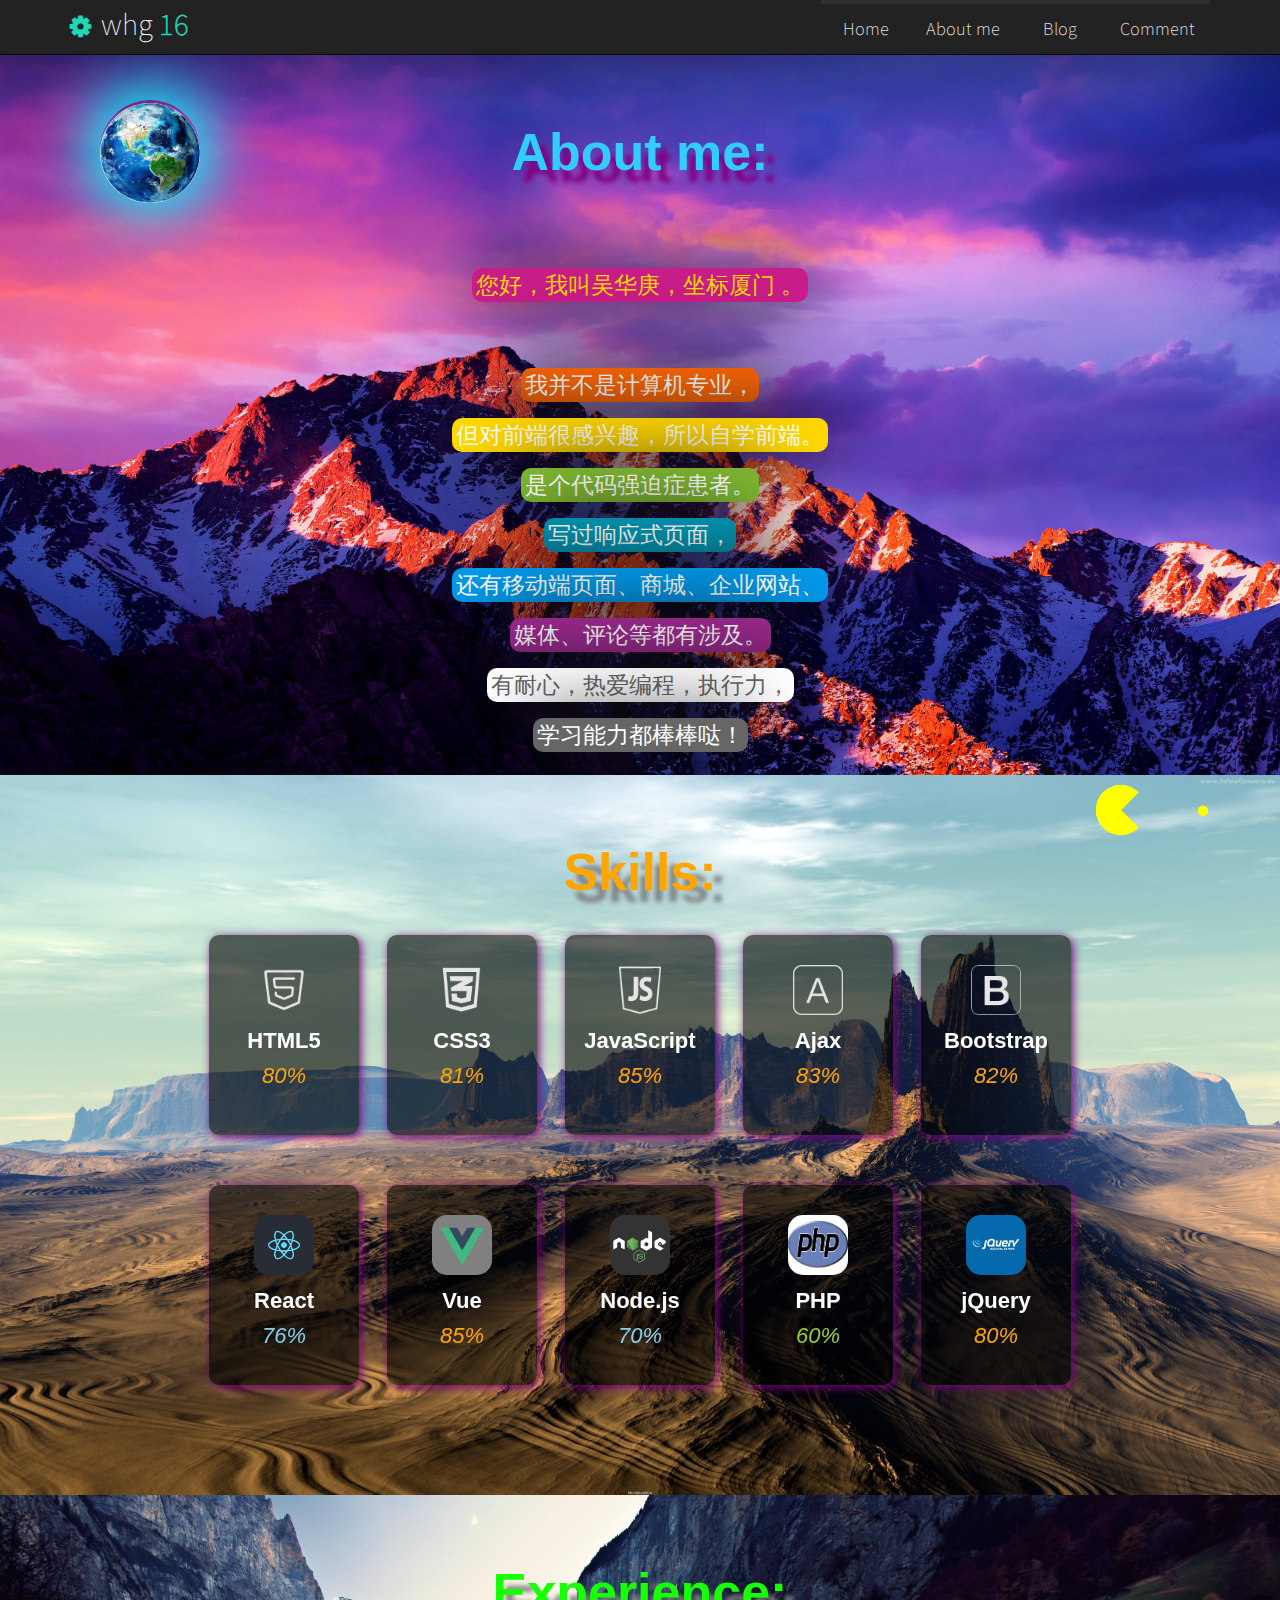
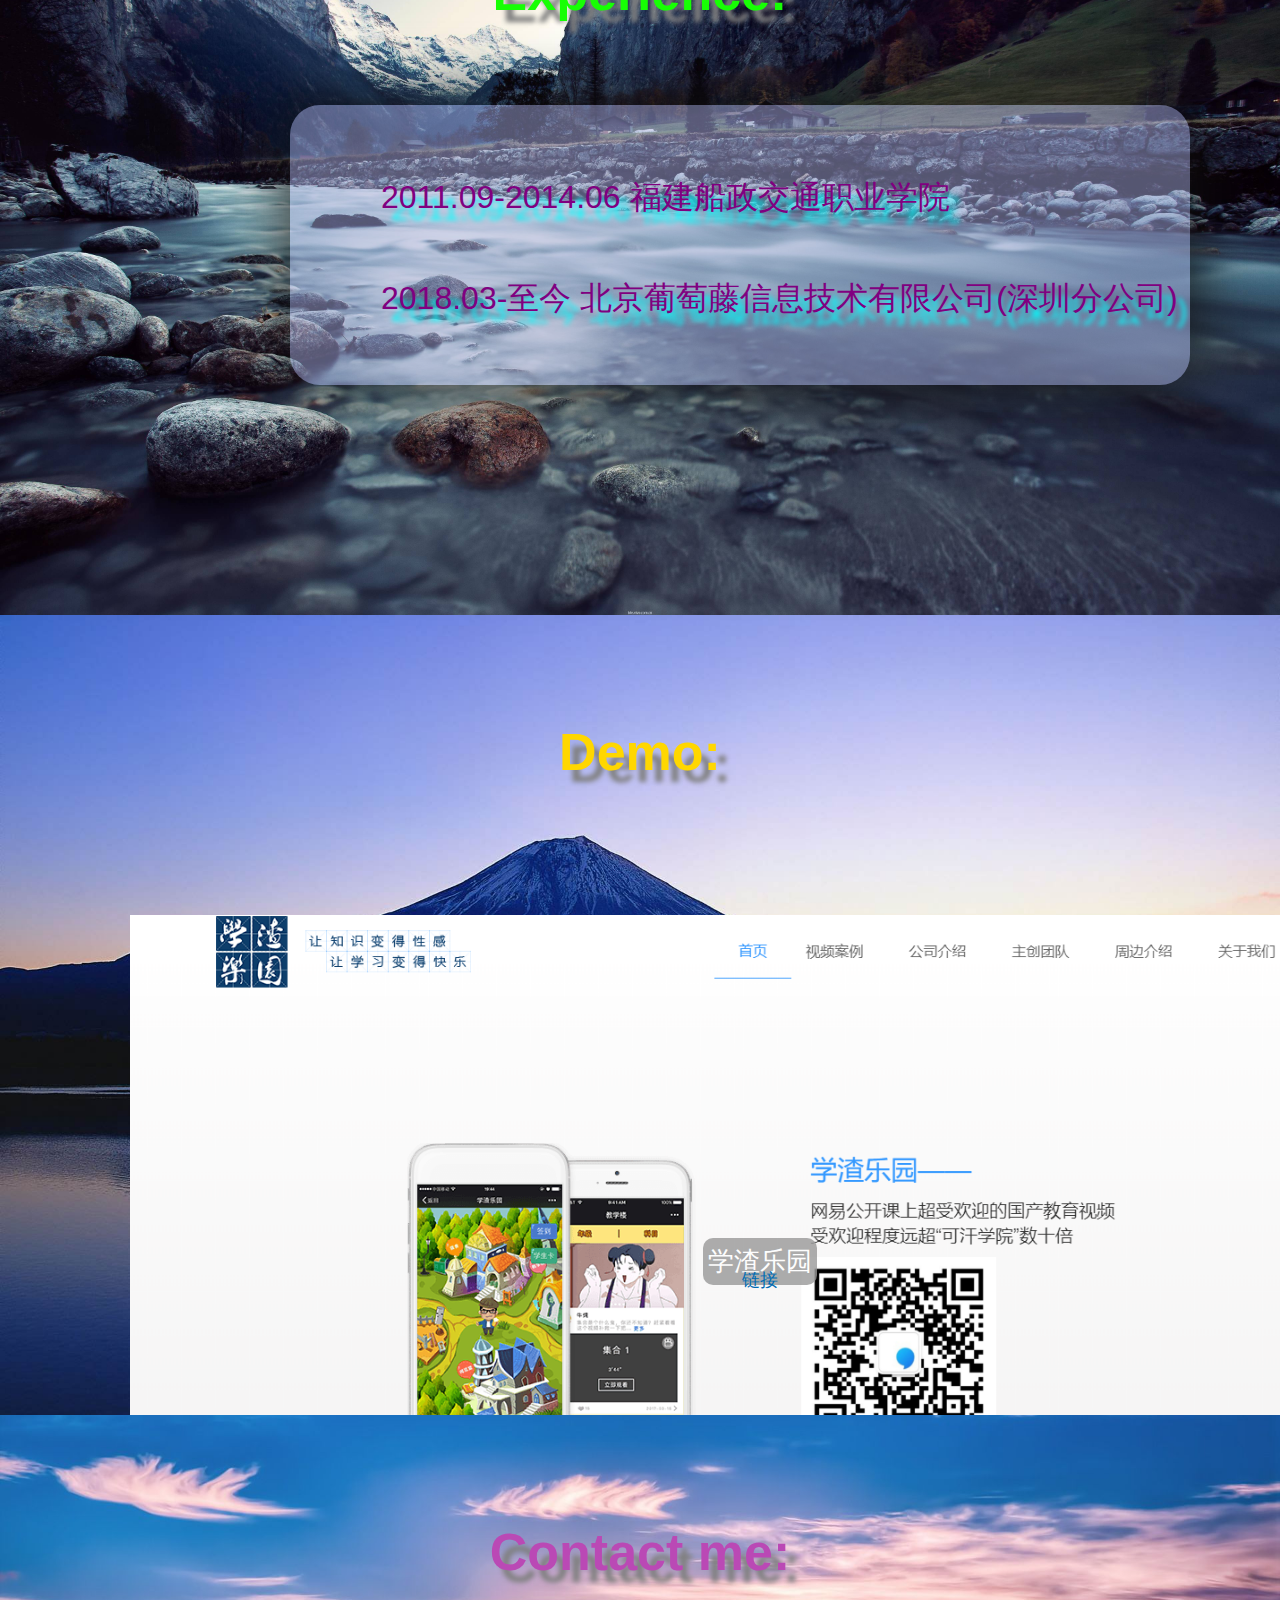
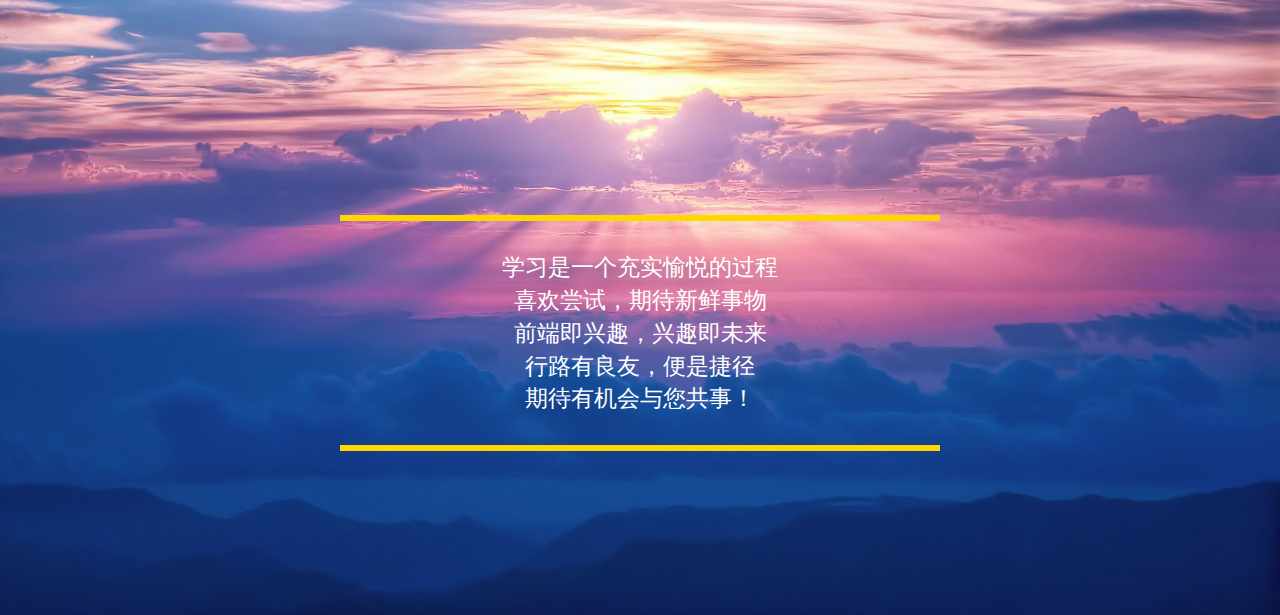
==== about/index.html @ 089e938a "new" ====
<!DOCTYPE html>
<html lang="en">
<head>
	<meta charset="UTF-8">
	<title>Web前端工程师简历</title>
	<link rel="shortcut icon" href="./favicon.ico" />
  <!-- <meta name="viewport" content="width=device-width, user-scalable=no, initial-scale=1.0, maximum-scale=1.0, minimum-scale=1.0"> -->
	<meta name="keywords" content="web前端,web前端个人简历,吴华庚的简历,web前端开发,web前端工程师,前端开发简历网站">
  <!-- 个人CSS -->
  <link rel="stylesheet" href="./css/style.css">
  <link rel="stylesheet" href="./css/loading.css">
  <link rel="stylesheet" href="./css/rainbow.css">
  <!-- animate.css -->
  <link rel="stylesheet" href="./css/animate.min.css">
  <!-- swiper.css -->
  <link rel="stylesheet" href="https://cdnjs.cloudflare.com/ajax/libs/Swiper/4.4.2/css/swiper.min.css">
	<link rel="stylesheet" href="../css/style.css">
  <link href="../css/bootstrap.min.css" rel="stylesheet" media="screen">
  <link href="../css/color-default.css" rel="stylesheet" media="screen" title="default">
  <link rel="stylesheet" href="../css/font-awesome.min.css">


</head>
<body ondragstart="return false">

  <nav class="navbar navbar-inverse navbar-lime navbar-static-top no-margin" role="navigation">
  <div class="container">
    <!-- Brand and toggle get grouped for better mobile display -->
    <div class="navbar-header">
      <button type="button" class="navbar-toggle" data-toggle="collapse" data-target=".navbar-ex1-collapse">
        <span class="sr-only">Toggle navigation</span>
        <span class="icon-bar"></span>
        <span class="icon-bar"></span>
        <span class="icon-bar"></span>
      </button>
      <a class="navbar-brand navbar-brand-lime" href="../index.html"><i class="fa fa-gear fa-spin fa-2x"></i>Whg <span>16</span></a>
    </div>

    <!-- Collect the nav links, forms, and other content for toggling -->
    <div class="collapse navbar-collapse navbar-ex1-collapse">
      <ul class="nav navbar-nav navbar-right">
        <li><a href="../index.html">Home</a></li>
        <li><a href="index.html">About me</a></li>
        <li><a href="index.html">Blog</a></li>
        <li><a href="index.html">Comment</a></li>
      </ul>
    </div><!-- navbar-collapse -->
  </div> <!-- container -->
</nav>

	<div class="swiper-container swiper1">
    <div class="top-nav"><img src="./images/16.jpg" alt=""></div>
    <div class="swiper-wrapper">
    	<div class="swiper-slide page1 "><!-- swiper-no-swiping -->
        <div class="swiper-container swiper2"> <!-- swiper2 -->
          <div class="swiper-wrapper">
            <div class="swiper-slide"><img src="./images/01.jpg" alt=""></div>
            <div class="swiper-slide"><img src="./images/02.jpg" alt=""></div>
            <div class="swiper-slide"><img src="./images/03.jpg" alt=""></div>
            <div class="swiper-slide"><img src="./images/04.jpg" alt=""></div>
            <div class="swiper-slide"><img src="./images/05.jpg" alt=""></div>
          </div>
          
        </div>
    		<!-- <img src="./images/01.jpg" alt=""> --><span class="user-img"></span>
        <span class="oneTitle ani" swiper-animate-effect="bounceIn" swiper-animate-duration="0.5s">Hello!</span>
        <div class="loader-inner">
          <div class="loader-line-wrap">
            <div class="loader-line"></div>
          </div>
          <div class="loader-line-wrap">
            <div class="loader-line"></div>
          </div>
          <div class="loader-line-wrap">
            <div class="loader-line"></div>
          </div>
          <div class="loader-line-wrap">
            <div class="loader-line"></div>
          </div>
          <div class="loader-line-wrap">
            <div class="loader-line"></div>
          </div>
        </div>
        <p class="oneText">
            <span>我叫吴华庚</span><br>
            <span>一名前端开发工程师</span><br>
            <span class="email">287818624@qq.com</span>     
        </p>
           <div class="loading">
            <div></div>
            <div></div>
            <div></div>
            <div></div>
            <div></div>
          </div>
    	</div>
    	<div class="swiper-slide page2 ">
    		<img src="./images/2.jpg" alt="">
        <span class="twoTitle ani" swiper-animate-effect="bounceIn" swiper-animate-duration="0.5s">About me:</span>
        <p class="twoText ani" swiper-animate-effect="zoomIn" swiper-animate-duration="1s">
          <span style="color:gold;">您好，我叫吴华庚，坐标厦门 。 </span><br><br>
          <span style="background-color:#FB6506;">我并不是计算机专业，</span><br>
          <span style="background-color:gold;">但对前端很感兴趣，所以自学前端。</span><br>
          <span style="background-color:#7FB732;">是个代码强迫症患者。</span><br>
          <span style="background-color:#0196B4;">写过响应式页面，</span><br>
          <span style="background-color:#0398E8;">还有移动端页面、商城、企业网站、</span><br>
          <span style="background-color:#9C298E;">媒体、评论等都有涉及。</span><br>
          <span style="background-color:#fff;color:#666;">有耐心，热爱编程，执行力，</span><br>
          <span style="background-color:#666;">学习能力都棒棒哒！</span>
        </p>
        
    	</div>
    	<div class="swiper-slide page3 ">
    		<img src="./images/3.jpg" alt="">
        <div class="threeTitle ani" swiper-animate-effect="bounceIn" swiper-animate-duration="0.5s">Skills:</div>
        <div class="threeText">
          <div class="block ani" swiper-animate-effect="bounceInRight" swiper-animate-duration="2s">
            <div class="show"><img src="./images/c1.png" alt="" class="small"><strong>HTML5 </strong> <i style="color:orange;">80%</i></div>
            <div class="hiden"><p>熟悉HTML5中的新标签，熟练使用canvas、audio等新标签。</p></div>           
          </div>
          <div class="block ani" swiper-animate-effect="bounceInRight" swiper-animate-duration="2s">
            <div class="show"><img src="./images/c2.png" alt="" class="small"><strong>CSS3 </strong> <i style="color:orange;">81%</i></div>
            <div class="hiden"><p>熟悉CSS3新属性，会用3D动画打造酷炫的页面交互。</p></div>           
          </div>
          <div class="block ani" swiper-animate-effect="bounceInRight" swiper-animate-duration="2s">
            <div class="show"><img src="./images/c3.png" alt="" class="small"><strong>JavaScript </strong> <i style="color:orange;">85%</i></div>
            <div class="hiden"><p>基础扎实，熟练原生JS和ES6新语法，理解原型、作用域和this。</p></div>
          </div>
          <div class="block ani" swiper-animate-effect="bounceInRight" swiper-animate-duration="2s">
            <div class="show"><img src="./images/c4.png" alt="" class="small"><strong>Ajax </strong> <i style="color:orange;">83%</i></div>
            <div class="hiden"><p>熟练使用Ajax技术，与服务器进行数据交互，使网页实现异步更新。</p></div>
          </div>
          <div class="block ani" swiper-animate-effect="bounceInRight" swiper-animate-duration="2s">
            <div class="show"><img src="./images/c5.png" alt="" class="small"><strong>Bootstrap </strong> <i style="color:orange;">82%</i></div>
            <div class="hiden"><p>熟练使用BootStrap设计响应式页面，阅读过部分源码。</p></div>
          </div>
          <div class="block ani" swiper-animate-effect="bounceInLeft" swiper-animate-duration="2s">
            <div class="show"><img src="./images/react.png" alt=""><strong>React </strong> <i style="color:skyblue;">76%</i></div>
            <div class="hiden"><p>熟悉React框架,对模块化开发有着一定的理解。</p></div>            
          </div>
          <div class="block ani" swiper-animate-effect="bounceInLeft" swiper-animate-duration="2s">
            <div class="show"><img src="./images/vue.png" alt=""><strong>Vue </strong> <i style="color:orange;">85%</i></div>
            <div class="hiden"><p>熟练使用Vue全家桶，了解vue ssr服务器渲染的相关知识。</p></div>           
          </div>
          <div class="block ani" swiper-animate-effect="bounceInLeft" swiper-animate-duration="2s">
            <div class="show"><img src="./images/node.png" alt=""><strong>Node.js </strong> <i style="color:skyblue;">70%</i></div>
            <div class="hiden"><p>熟悉express框架，对于后端的数据处理有一定的掌握能力。</p></div>
          </div>
          <div class="block ani" swiper-animate-effect="bounceInLeft" swiper-animate-duration="2s">
            <div class="show"><img src="./images/php.jpg" alt=""><strong>PHP </strong> <i style="color:yellowgreen;">60%</i></div>
            <div class="hiden"><p>了解PHP语法，熟悉ThinkPHP框架，能够快速搭建服务器。</p></div>
          </div>
          <div class="block ani" swiper-animate-effect="bounceInLeft" swiper-animate-duration="2s">
            <div class="show"><img src="./images/jquery.png" alt=""><strong>jQuery </strong> <i style="color:orange;">80%</i></div>
            <div class="hiden"><p>熟练掌握jQuery，可以进行常用组件的开发。</p></div>
          </div>
        </div>
    	</div>
    	<div class="swiper-slide page4 ">
    		<img src="./images/4.jpg" alt="">
        <div class="fourTitle ani" swiper-animate-effect="bounceIn" swiper-animate-duration="0.5s">Experience:</div>
        <div class="fourText">
           <div class="fourWrap ani" swiper-animate-effect="bounceInLeft" swiper-animate-duration="2s">
            <!-- <ul>
              <li class="pic1">
                <div class="txt">
                  <p class="p1">Ⅰ　福建船政学院</p>
                  <span></span>
                </div>
              </li>
              <li class="pic2">
                <div class="txt">
                  <p class="p2">Ⅱ  北京葡萄藤信息技术</p>
                  <span></span>
                </div>
              </li>
            </ul> -->
            <p>2011.09-2014.06 福建船政交通职业学院</p><br>
            <p>2018.03-至今 北京葡萄藤信息技术有限公司(深圳分公司)</p>
          </div>
        </div>
    	</div>
    	<div class="swiper-slide page5 ">
    		<img src="./images/5.jpg" alt="">
        <div class="fiveTitle ani" swiper-animate-effect="bounceIn" swiper-animate-duration="0.5s">Demo:</div>
        <div class="fiveText">
          <div class="swiper-container swiper3">
            <div class="swiper-wrapper">
              <div class="swiper-slide" style="background:skyblue;">
                <img src="./images/xuezha.jpg" alt=""><span>学渣乐园</span>
                <a href="http://www.xuezhaleyuan.com" class="link" target="_blank">链接</a></div>
              <div class="swiper-slide" style="background:skyblue;">
                <img src="./images/shitu.jpg" alt=""><span>狮兔在线</span>
              <a href="http://www.shituzx.com" class="link" target="_blank">链接</a></div>
              <div class="swiper-slide" style="background:skyblue;">
                <img src="./images/liuxue.jpg" alt=""><span>留学GO</span>
              <a href="http://home.studyabroad.ptteng.com" class="link" target="_blank">链接</a></div>
              <div class="swiper-slide" style="background:skyblue;">
                <img src="./images/mi.jpg" alt=""><span>小米商城(模拟)</span>
              <a href="http://ftp6261892.host114.sanfengyun.cn" class="link" target="_blank">链接</a></div>
              <div class="swiper-slide" style="background:skyblue;">
                <img src="./images/tao.jpg" alt=""><span>淘宝网(模拟)</span>
              <a href="#" class="link" target="_blank">链接</a></div>
              <div class="swiper-slide" style="background:skyblue;">
                <img src="./images/whg16.jpg" alt=""><span>web简历(本站)</span>
              <a href="http://www.whg16.top" class="link" target="_blank">链接</a></div>
            </div>
          </div> 
        </div>
    	</div>
    	<div class="swiper-slide page6 ">
    		<img src="./images/6.jpg" alt="">
        <div class="sixTitle ani" swiper-animate-effect="bounceIn" swiper-animate-duration="0.5s">Contact me:</div>
        <div class="sixText ">
            <div class="line1 ani" swiper-animate-effect="bounceInLeft" swiper-animate-duration="1s"></div>
            <span class="ani" swiper-animate-effect="bounceIn" swiper-animate-duration="1s">学习是一个充实愉悦的过程</span><br>
            <span class="ani" swiper-animate-effect="bounceIn" swiper-animate-duration="3s">喜欢尝试，期待新鲜事物</span><br>
            <span class="ani" swiper-animate-effect="bounceIn" swiper-animate-duration="5s">前端即兴趣，兴趣即未来</span><br>
            <span class="ani" swiper-animate-effect="bounceIn" swiper-animate-duration="7s">行路有良友，便是捷径</span><br>
            <span class="ani" swiper-animate-effect="bounceIn" swiper-animate-duration="9s">期待有机会与您共事！</span>
            <div class="line2 ani" swiper-animate-effect="bounceInRight" swiper-animate-duration="1s"></div>
        </div>
    	</div>
    </div>
    <div class="swiper-pagination"></div>
  </div>
  
  <!-- wow.js -->
  <script src="./lib/wow.min.js"></script>
  <!-- swiper.js -->
  <script src="https://cdnjs.cloudflare.com/ajax/libs/Swiper/4.4.2/js/swiper.min.js"></script>
  <script src="./lib/swiper.animate1.0.3.min.js"></script>
  <!-- jquery.js -->
  <script src="./lib/jquery-3.3.1.min.js"></script>

  <script type="text/javascript">
  
  
    
    new WOW().init();
 

  	var swiper1 = new Swiper(".swiper1",{
  		noSwiping: true,
		  direction:'vertical',
		  pagination: {
    		el: '.swiper1 .swiper-pagination',
    		clickable:true
  		},
  		mousewheel:true,
      on:{
        init: function(){
          swiperAnimateCache(this); 
          swiperAnimate(this); 
        }, 
        slideChangeTransitionEnd: function(){ 
          swiperAnimate(this); 
        } 
      }
    })

    var swiper2 = new Swiper('.swiper2', {
      autoplay:{
        delay: 5000,
        disableOnInteraction: false,
      },
      loop: true,
      effect: "fade",
      freeModeMomentumRatio : 5,
    })

    // 手风琴
    // var liFour = $(".fourWrap ul li");
    // liFour.on('mouseover',function() {
    //   $(this).css({width: '600px'}).siblings().css({width: '100px'});
    // });
    // banner3
    var swiper3 = new Swiper('.swiper3', {
      autoplay: {
          delay: 2000,
          disableOnInteraction: false,
      },
      loop: true, // 循环模式选项
      effect : 'coverflow',
      slidesPerView: 3,
      centeredSlides: true,
      coverflowEffect: {
        rotate: 30,
        stretch: 10,
        depth: 60,
        modifier: 2,
        slideShadows : true
      },
    });
    var banner3 = document.querySelector(".swiper3");
    banner3.addEventListener("mouseover", function(){
      swiper3.autoplay.stop();
    });
  
    banner3.addEventListener("mouseout", function(){
      swiper3.autoplay.start();
    });
  </script>
</body>
</html>
---- about/css/style.css ----
@keyframes anim{
      0%{
        transform: perspective(500px) rotateY(0deg);
      }
      25%{
        transform: perspective(500px) rotateY(20deg);
      }
      50%{
        transform: perspective(500px) rotateY(0deg);
      }
      75%{
        transform: perspective(500px) rotateY(-20deg);
      }
      100%{
        transform: perspective(500px) rotateY(0deg);
      }
    }
    @keyframes jump{
      100%{
         transform: translate(0,-10px);
      }
    }
    @keyframes turn{
      100%{
         transform: Rotate(360deg);
      }
    }
    *{
		  margin: 0;
		  padding: 0;
	  }
    ul{
      list-style: none;
    }
    a{
      text-decoration: none;
	  }
	  html,body{
    	position: relative;
    	height: 100%;
    }
    body{
      background: #eee;
      font-family: Helvetica Neue, Helvetica, Arial, sans-serif;
      font-size: 14px;
      color:#000;
      margin: 0;
      padding: 0;
    }

    .swiper1 {
      width: 100%;
      height: 100%;
    }
    .swiper1 .swiper-slide {
      position: relative;
      /*text-align: center;*/
      font-size: 18px;
      background: #fff;
      overflow: hidden;
      display: flex;
		
      /* Center slide text vertically */
      display: -webkit-box;
      display: -ms-flexbox;
      display: -webkit-flex;
      display: flex;
      -webkit-box-pack: center;
      -ms-flex-pack: center;
      -webkit-justify-content: center;
      justify-content: center;
      -webkit-box-align: center;
      -ms-flex-align: center;
      -webkit-align-items: center;
      align-items: center;
    }
    .swiper1 .top-nav{
      position: fixed;
      top: 100px;
      left: 100px;
      z-index: 10;
      width: 100px;
      height: 100px;
      border-radius: 50%;
      text-align: center;
      line-height: 100px;
      font-size: 32px;
      color: #fff;
      box-shadow: 0 0 70px cyan, 0 0 70px cyan;
      cursor: pointer;
      transform: rotate(0deg);
      animation: turn 6s linear 0s infinite;
    }
    .swiper1 .top-nav:hover{
       box-shadow: 0 0 70px gold, 0 0 70px purple;
    }
    .swiper1 .top-nav img{
      border-radius: 50%;
    }
  	.swiper1 .swiper-pagination .swiper-pagination-bullet{
  		width: 36px;
  		height: 36px;
  		opacity: 1;
  		border: 12px solid rgba(255,0,0,0);
  		box-sizing:border-box;
  		-webkit-background-clip: content-box;
  		-moz-background-clip: content-box;
  		background-clip: content-box;
  		background-image: url();
  		background-repeat: no-repeat;
  		background-position: center;
  		background-color: rgba(0,0,0,0.7);
  	}	
  	.swiper1 .swiper-pagination .swiper-pagination-bullet-active{
  		border:none;
  		background-color: rgba(0,0,0,0.7);
  	}
  	.swiper1 .swiper-pagination span:nth-child(1).swiper-pagination-bullet-active{
  		background-image: url(../images/homepage.png);
  		background-size: 24px 24px;	
  	}
  	.swiper1 .swiper-pagination span:nth-child(2).swiper-pagination-bullet-active{
  		background-image: url(../images/mine.png);
  		background-size: 24px 24px;
  	}
  	.swiper1 .swiper-pagination span:nth-child(3).swiper-pagination-bullet-active{
  		background-image: url(../images/energy.png);
  		background-size: 24px 24px;
  	}
  	.swiper1 .swiper-pagination span:nth-child(4).swiper-pagination-bullet-active{
  		background-image: url(../images/barrage.png);
  		background-size: 24px 24px;
  	}
  	.swiper1 .swiper-pagination span:nth-child(5).swiper-pagination-bullet-active{
  		background-image: url(../images/manage.png);
  		background-size: 24px 24px;
  	}
  	.swiper1 .swiper-pagination span:nth-child(6).swiper-pagination-bullet-active{
  		background-image: url(../images/mail.png);
  		background-size: 24px 24px;
  	}
    .oneTitle{
      text-shadow: 5px 5px 2px yellowgreen;
      color: #fff;
      font-size: 52px;
      font-weight: 700;
      position: absolute;
      top: 50%;
      margin-top: -320px;
      z-index: 99;
    }
    .oneText{
      width: 560px;
      height: 260px;
      border-radius: 30px;
      background-color: rgba(235,235,241,0.5);
    	font-size: 26px;
      font-family: "幼圆";
		  position: absolute;
		  color: #333;
      text-align: center;
      top: 50%;
      font-weight: 700;
      margin-top: 50px;
      line-height: 50px;
      box-shadow: 0 0 70px #111;
      transform-style: preserve-3d;
      transform: perspective(500px) rotateY(0deg);
      z-index: 99;
      
    }
    .oneText:hover{
      transform: translate(0,-5px);
      animation: anim 10s linear 0s infinite alternate;
      box-shadow: 
        4px -4px 4px cyan,
        -4px 4px 4px cyan,
        8px -8px 20px cyan,
        -8px 8px 20px cyan;
      cursor: pointer;
    }
    .oneText span{
      position: relative;
      top: 90px;
    }
    .oneText .email{
      color: #915035;
      font-weight: 700;
    }
    .user-img{
      border: 10px solid gold;
      position: absolute;
      top: 50%;
      margin-top: -200px;
      width: 200px;
      height: 200px;
      background-image: url(../images/user.jpeg);
      background-size: 200px 200px;
      border-radius: 50%;
      box-shadow: 
        4px -4px 20px cyan,
        -4px 4px 20px cyan,
        8px -8px 50px cyan,
        -8px 8px 50px cyan;
      animation: jump 1s linear 0s infinite alternate;
      z-index: 99;
    }
    .twoTitle{
      text-shadow: 10px 12px 5px purple;
      color: #33ccff;
      font-size: 52px;
      font-weight: 700;
      position: absolute;
      top: 50%;
      margin-top: -300px;
    }
    .twoText{      
      width: 600px;
      height: 400px;
      position: absolute;
      text-align: center;
      line-height: 50px;
      font-size: 23px;
      color: #fff !important;
    }
    .twoText span{
      position: relative;
      top: 50px;
      line-height: 39px;
      background-color: #C81C88;
      border-radius: 10px;
      padding: 4px;
      box-shadow: 0 0 70px #111;

    }
    .twoText span:hover{
      box-shadow: 0 0 70px pink;
      cursor: pointer;
    }
    img{
      width: 100%;
      height: 100%;
    }
    .threeTitle{
      text-shadow: 10px 12px 5px gray;
      color: orange;
      font-size: 52px;
      font-weight: 700;
      position: absolute;
      top: 50%;
      margin-top: -300px;
    }
    .threeText{
      margin-top: 100px;
      width: 890px;
      height: 500px;
      font-size: 22px;
      color: #fff;
      position: absolute;
      cursor: pointer;
      display: flex;
      flex-direction: row;
      flex-wrap: wrap;
      justify-content: space-around;
      transform-style: preserve-3d;
    }
    .block{
      height: 200px;
      text-align: center;
      border-radius: 10px;
      -webkit-backface-visibility: hidden;
      -ms-backface-visibility: hidden;
      -webkit-backface-visibility: hidden;
      backface-visibility: hidden;
      transition: all 1s ease 0S;
      perspective: 800px;
      transform-style: preserve-3d;
      transform: translateZ(500px);     
     }
    .block:hover .show{
      transform: rotateY(-180deg);
    }
    .block:hover .hiden{
      transform: rotateY(0deg);
    }
    .block>div {
      box-shadow: 2px 2px 10px purple;
      width: 150px;
      height: 200px;
      text-align: center;
      background: rgba(0,0,0,.6);
      border-radius: 10px;
      position: absolute;
      top: 0;
      transition: all 1s ease 0S;
      -webkit-backface-visibility: hidden;
      -ms-backface-visibility: hidden;
      -webkit-backface-visibility: hidden;
      backface-visibility: hidden;
    }
    .block .show{
      position: relative;
      display: block !important;
    }
    .block .hiden{
      transform: rotateY(180deg);
    }
    .block .hiden p{
      font-size: 16px;
      line-height: 30px;
      padding: 0 15px;
      margin-top: 30px;
      color: gold;
    }
    .block strong{
      display: block;
      height: 25px;
      margin: 10px auto;
    }
    .block img{
      width: 60px;
      height: 60px;
      border-radius: 15px;
      margin-top: 30px;
    }
    .block .small{
      width: 50px;
      height: 50px;
      border-radius: 0px;
    }
    .fourTitle{
      text-shadow: 10px 12px 5px gray;
      color: #17FF04;
      font-size: 52px;
      font-weight: 700;
      position: absolute;
      top: 50%;
      margin-top: -300px;
    }
    .fourText{
      width: 500px;
      height: 500px;
      font-size: 32px;
      color: #fff;
      position: absolute;
      margin-left: -200px;
    }
    .fourText li{
      border-radius: 10px;
    }
    .fourText .txt{
      border-radius: 10px;
    }
    .fourText p{
      margin-left: 21px;
    }
    .fiveTitle{
      text-shadow: 10px 12px 5px gray;
      color: gold;
      font-size: 52px;
      font-weight: 700;
      position: absolute;
      top: 50%;
      margin-top: -300px;
    }
    .fiveText{
      width: 500px;
      height: 500px;
      font-size: 32px;
      color: #fff;
      position: absolute;
      margin-left: -200px;
    }
    .sixTitle{
      text-shadow: 10px 12px 5px gray;
      color: #BA49B5;
      font-size: 52px;
      font-weight: 700;
      position: absolute;
      top: 50%;
      margin-top: -300px;
    }
    .sixText{
      width: 500px;
      height: 500px;
      color: #fff;
      position: absolute;
      top: 50%;
      text-align: center;
    }
    .sixText span{
      font-size: 23px;
    }
    .sixText .line1{
      width: 600px;
      height: 6px;
      background-color: gold;
      margin-left: -50px;
      margin-bottom: 30px;
    }
    .sixText .line2{
      width: 600px;
      height: 6px;
      background-color: gold;
      margin-left: -50px;
      margin-top: 30px;
    }

    .fourWrap{
      overflow: hidden;
        width: 900px;
        height: 280px;
        margin: 100px auto;
        padding: 70px 0 0 70px;
        cursor: pointer;
        position: relative;
        background-color: rgba(163, 171, 220,0.5);
        border-radius: 30px;
        color: purple;
        box-shadow: 0 0 70px #111;
        /*font-size: 26px;*/
        text-shadow: 10px 12px 5px cyan;
    }
    .fourWrap li{
      background-position: center center;
      background-repeat: no-repeat;
      height: 420px;
      opacity: 0.9;
      float: left;
      transition:width 1s;
    }
    .fourWrap li span{
      position: absolute;
      top: 100px;
      margin-left: 100px;
    }
    .fourWrap .pic1{
      width: 100px;
      background-color: rgba(163, 171, 220,0.5); 
    }
    .fourWrap .pic2{
      width: 100px;
      background-color: rgba(163, 171, 220,0.5); 
    }
    .fourWrap .pic3{
      width: 100px;
      background-color: rgba(163, 171, 220,0.5); 
    }
    .fourWrap .pic4{
      width: 600px;
      background-color: rgba(163, 171, 220,0.5); 
    }
    .fourWrap .txt{
      background-color: #000;
      background: rgba(0,0,0,.5);
      border: 1px solid #999;
      border-top: 0px solid rgba(0,0,0,0);
      height: 420px;
      width: 98px;
      float: left;
    }
    .fourWrap .txt p{
      float: left;
      color: #fff;
      font-size: 18px;
      width: 13px;
      padding: 25px 25px 0 20px;
    }
    .swiper2{
      width: 100%;
      height: 100%;
      position: absolute;
    }
    .loader-inner{
      z-index: 99;
    }
    .swiper3 {
      width: 1260px;
      height: 280px;
      position: absolute;
      top: 30%;
      left: -32%;
    }
    .swiper3 span{
      position: absolute;
      background-color: #999;
      padding: 5px;
      font-size: 26px;
      opacity: 0.8;
      border-radius: 10px;
    }
    .link{
      position: absolute;
      margin-top: 40px;
    }



    #block{
      width: 100%;
      height: 100%;
      position: relative;
      margin: 20px auto;
      overflow: hidden;
    }
    #ul_list{
      margin: 0;
      padding: 0;
    }
    #ul_list li{
      width: 100%;
      height: 100%;
      position: absolute;
      list-style: none;
      display: none;
    }
    #ul_list li img{
      width: 100%;
      height: 100%;
    }
    .navbar{
      margin-bottom: 0px!important;
    }
    .navbar-right a:hover{
      color: #1dd9b9!important;
    }
---- about/css/loading.css ----
.loading{position:fixed;width:120px;height:50px;right:5%;bottom:10%;margin-bottom: -25px;margin-right: -60px; z-index:555;-webkit-transform:translate(-50%,0);-moz-transform:translate(-50%,0);-ms-transform:translate(-50%,0);-o-transform:translate(-50%,0);transform:translate(-50%,0);}
.loading > div:nth-child(2){-webkit-animation:pacman-balls 1s 0s infinite linear;animation:pacman-balls 1s 0s infinite linear;}
.loading > div:nth-child(3){-webkit-animation:pacman-balls 1s 0.33s infinite linear;animation:pacman-balls 1s 0.33s infinite linear;}
.loading > div:nth-child(4){-webkit-animation:pacman-balls 1s 0.66s infinite linear;animation:pacman-balls 1s 0.66s infinite linear;}
.loading > div:nth-child(5){-webkit-animation:pacman-balls 1s 0.99s infinite linear;animation:pacman-balls 1s 0.99s infinite linear;}
.loading > div:first-of-type{width:0px;height:0px;border-right:25px solid transparent;border-top:25px solid yellow;border-left:25px solid yellow;border-bottom:25px solid yellow;border-radius:25px;-webkit-animation:rotate_pacman_half_up 0.5s 0s infinite;animation:rotate_pacman_half_up 0.5s 0s infinite;}
.loading > div:first-of-type::after{position:relative;content:"";width:10px;height:10px;background-color:#333;left:0px;top:-20px;border-radius:100%;z-index:9999;}
.loading > div:nth-child(2){width:0px;height:0px;border-right:25px solid transparent;border-top:25px solid yellow;border-left:25px solid yellow;border-bottom:25px solid yellow;border-radius:25px;-webkit-animation:rotate_pacman_half_down 0.5s 0s infinite;animation:rotate_pacman_half_down 0.5s 0s infinite;margin-top:-50px;}
.loading > div:nth-child(3),.loading > div:nth-child(4),.loading > div:nth-child(5),.loading > div:nth-child(6){background-color:yellow;width:15px;height:15px;border-radius:100%;margin:2px;width:10px;height:10px;position:absolute;-webkit-transform:translate(0,-6.25px);-ms-transform:translate(0,-6.25px);transform:translate(0,-6.25px);top:25px;left:100px;}
@-webkit-keyframes pacman-balls{
  75%{opacity:0.7;}
  100%{-webkit-transform:translate(-100px,-6.25px);transform:translate(-100px,-6.25px);}
}
@keyframes pacman-balls{
  75%{opacity:0.7;}
  100%{-webkit-transform:translate(-100px,-6.25px);transform:translate(-100px,-6.25px);}
}
@-webkit-keyframes rotate_pacman_half_up{
  0%{-webkit-transform:rotate(270deg);transform:rotate(270deg);}
  50%{-webkit-transform:rotate(360deg);transform:rotate(360deg);}
  100%{-webkit-transform:rotate(270deg);transform:rotate(270deg);}
}
@keyframes rotate_pacman_half_up{
  0%{-webkit-transform:rotate(270deg);transform:rotate(270deg);}
  50%{-webkit-transform:rotate(360deg);transform:rotate(360deg);}
  100%{-webkit-transform:rotate(270deg);transform:rotate(270deg);}
}
@-webkit-keyframes rotate_pacman_half_down{
  0%{-webkit-transform:rotate(90deg);transform:rotate(90deg);}
  50%{-webkit-transform:rotate(0deg);transform:rotate(0deg);}
  100%{-webkit-transform:rotate(90deg);transform:rotate(90deg);}
}
@keyframes rotate_pacman_half_down{
  0%{-webkit-transform:rotate(90deg);transform:rotate(90deg);}
  50%{-webkit-transform:rotate(0deg);transform:rotate(0deg);}
  100%{-webkit-transform:rotate(90deg);transform:rotate(90deg);}
}
---- about/css/rainbow.css ----
.loader-inner {width: 100px;height: 60px;margin: 100px auto;position: absolute;left:50%;margin-left: -50px;margin-top: 80px;}
.loader-line-wrap {
    -webkit-animation: spin 2000ms cubic-bezier(.175, .885, .32, 1.275) infinite;
    animation: spin 2000ms cubic-bezier(.175, .885, .32, 1.275) infinite;
    box-sizing: border-box;
    height: 50px;
    left: 0;
    overflow: hidden;
    position: absolute;
    top: 0;
    -webkit-transform-origin: 50% 100%;
            transform-origin: 50% 100%;
    width: 100px;
}
.loader-line {
    border: 4px solid transparent;
    border-radius: 100%;
    box-sizing: border-box;
    height: 100px;
    left: 0;
    margin: 0 auto;
    position: absolute;
    right: 0;
    top: 0;
    width: 100px;
}
.loader-line-wrap:nth-child(1) { -webkit-animation-delay: -50ms; animation-delay: -50ms; }
.loader-line-wrap:nth-child(2) { -webkit-animation-delay: -100ms; animation-delay: -100ms; }
.loader-line-wrap:nth-child(3) { -webkit-animation-delay: -150ms; animation-delay: -150ms; }
.loader-line-wrap:nth-child(4) { -webkit-animation-delay: -200ms; animation-delay: -200ms; }
.loader-line-wrap:nth-child(5) { -webkit-animation-delay: -250ms; animation-delay: -250ms; }

.loader-line-wrap:nth-child(1) .loader-line {
    border-color: hsl(0, 80%, 60%);
    height: 90px;
    width: 90px;
    top: 7px;
}
.loader-line-wrap:nth-child(2) .loader-line {
    border-color: hsl(60, 80%, 60%);
    height: 76px;
    width: 76px;
    top: 14px;
}
.loader-line-wrap:nth-child(3) .loader-line {
    border-color: hsl(120, 80%, 60%);
    height: 62px;
    width: 62px;
    top: 21px;
}
.loader-line-wrap:nth-child(4) .loader-line {
    border-color: hsl(180, 80%, 60%);
    height: 48px;
    width: 48px;
    top: 28px;
}
.loader-line-wrap:nth-child(5) .loader-line {
    border-color: hsl(240, 80%, 60%);
    height: 34px;
    width: 34px;
    top: 35px;
}
@-webkit-keyframes spin {
    0%, 15% {
		-webkit-transform: rotate(0);
		        transform: rotate(0);
	}
	100% {
		-webkit-transform: rotate(360deg);
		        transform: rotate(360deg);
	}
}
@keyframes spin {
    0%, 15% {
		-webkit-transform: rotate(0);
		        transform: rotate(0);
	}
	100% {
		-webkit-transform: rotate(360deg);
		        transform: rotate(360deg);
	}
}
---- css/style.css ----
/* Base */
/* ------------------------------------------------------------------ */

@import url(http://fonts.googleapis.com/css?family=Source+Sans+Pro:200,300,400,600|Open+Sans:400italic,400,300,600);

@import url(http://fonts.googleapis.com/css?family=Droid+Sans:400,700);

body {
    font-family: 'Open Sans', sans-serif;
    font-size: 14px;
    line-height: 160%;
    background-color: #ddd;
    color: #555;
}

.white {
    background-color: #fff;
}

h1,
h2,
h3,
h4,
h5,
h6 {
    font-family: 'Source Sans Pro', sans-serif;
    font-weight: 300;
    color: #009c82;
}

a {
    color: #009c82;
}

a:hover,
a:focus,
a:active {
    color: #000;
    text-decoration: none;
}

.inverse {
    background-color: #009c82 !important;
    color: #fff;
}

.video {
    position: relative;
    padding-bottom: 56.25%;
    height: 0;
    overflow: hidden;
}

iframe {
    border: 0;
}

.video iframe,
.video object,
.video embed {
    position: absolute;
    top: 0;
    left: 0;
    width: 100%;
    height: 100%;
    border: 0;
}

.two_cols > li {
    float: left;
    width: 33.333333333333333%;
}

.home-section {
    margin-bottom: 40px
}

@media (max-width: 1199px) { 
    .boxed {
        border: 0
    }
}

.wrap-pattern {
    background-color: lightslategray;
    background-image: url(../img/bg.png);
    background-repeat: repeat;
    color: #fff;
    border-bottom: solid 1px #ccc;
}

.page-title {
    background-color: #009c82;
    color: #fff;
    margin-bottom: 40px;
    padding: 20px 0;
    overflow: hidden;
}

.page-title h1 {
    margin: 0;
    padding: 0;
    line-height: 100%;
    display: inline-block;
    color: #fff;
}

.section-title {
    margin: 40px 0 20px 0;
    padding: 0 0 5px 0;
    border-bottom: solid 7px #ddd;
    color: #009c82;
}

blockquote.quote1 {
    border: solid 1px #ccc;
    border-bottom: solid 4px #009c82;
    padding: 20px;
    border-radius: 3px;
    overflow: auto;
}

blockquote.quote1 p {
    font-size: 1.8em;
    font-family: 'Source Sans Pro', sans-serif;
}

blockquote.quote1 small {
    font-size: 1.2em;
    float: right;
}

blockquote.quote1 img {
    float: left;
    margin-right: 20px;
    border-radius: 50px;
}

#home-quote {
    margin-top: 30px
}

/* Bootstrap */

/* ------------------------------------------------------------------ */

/* breadcrumb */

.breadcrumb {
    display: inline-block;
    float: right;
    margin: 0;
    background: none;
    color: #fff;
}

.breadcrumb > .active {
    color: #fff
}

.breadcrumb > li + li:before {
    padding: 0 7px 0 0;
    color: #fff;
    content: "\a0»";
}

.breadcrumb a {
    color: #ddd
}

.breadcrumb a:hover {
    color: #fff
}

.pagination > .active > a,
.pagination > .active > span,
.pagination > .active > a:hover,
.pagination > .active > span:hover,
.pagination > .active > a:focus,
.pagination > .active > span:focus {
    background-color: #009c82;
    border-color: #009c82;
}

/* Pagination */

.pagination a.active {
    background-color: #009c82
}

/* Buttons */

.btn {
    -webkit-box-shadow: inset 0px 1px 0px rgba(255, 255, 255, 0.5), 0px 1px 2px rgba(0, 0, 0, 0.15);
    -moz-box-shadow: inset 0px 1px 0px rgba(255, 255, 255, 0.5), 0px 1px 2px rgba(0, 0, 0, 0.15);
    box-shadow: inset 0px 1px 0px rgba(255, 255, 255, 0.5), 0px 1px 2px rgba(0, 0, 0, 0.15);
    background-color: #eeeeee;
    background: -webkit-gradient(linear, 50% 0%, 50% 100%, color-stop(0%, #fbfbfb), color-stop(100%, #e1e1e1));
    background: -webkit-linear-gradient(top, #fbfbfb, #e1e1e1);
    background: -moz-linear-gradient(top, #fbfbfb, #e1e1e1);
    background: -o-linear-gradient(top, #fbfbfb, #e1e1e1);
    background: linear-gradient(top, #fbfbfb, #e1e1e1);
    display: -moz-inline-stack;
    display: inline-block;
    vertical-align: middle;
    *vertical-align: auto;
    zoom: 1;
    *display: inline;
    border: 1px solid #d4d4d4;
    line-height: 32px;
    padding: 0px 25.6px;
    font-weight: 300;
    font-size: 14px;
    font-family: "HelveticaNeue-Light", "Helvetica Neue Light", "Helvetica Neue", Helvetica, Arial, "Lucida Grande", sans-serif;
    color: #666666;
    text-shadow: 0 1px 1px white;
    margin: 0;
    text-decoration: none;
    text-align: center;
}

/* line 43, ../scss/partials/_buttons.scss */

.btn:hover {
    background-color: #eeeeee;
    background: -webkit-gradient(linear, 50% 0%, 50% 100%, color-stop(0%, #ffffff), color-stop(100%, #dcdcdc));
    background: -webkit-linear-gradient(top, #ffffff, #dcdcdc);
    background: -moz-linear-gradient(top, #ffffff, #dcdcdc);
    background: -o-linear-gradient(top, #ffffff, #dcdcdc);
    background: linear-gradient(top, #ffffff, #dcdcdc);
}

/* line 47, ../scss/partials/_buttons.scss */

.btn:active {
    -webkit-box-shadow: inset 0px 1px 3px rgba(0, 0, 0, 0.3), 0px 1px 0px white;
    -moz-box-shadow: inset 0px 1px 3px rgba(0, 0, 0, 0.3), 0px 1px 0px white;
    box-shadow: inset 0px 1px 3px rgba(0, 0, 0, 0.3), 0px 1px 0px white;
    text-shadow: 0px 1px 0px rgba(255, 255, 255, 0.4);
    background: #eeeeee;
    color: #bbbbbb;
}

/* line 53, ../scss/partials/_buttons.scss */

.btn:focus {
    outline: none
}

.btn.disabled,
.btn.disabled:hover,
.btn.disabled:active,
input.btn:disabled,
button.btn:disabled {
    -webkit-box-shadow: 0px 1px 2px rgba(0, 0, 0, 0.1);
    -moz-box-shadow: 0px 1px 2px rgba(0, 0, 0, 0.1);
    box-shadow: 0px 1px 2px rgba(0, 0, 0, 0.1);
    background: #EEE;
    border: 1px solid #DDD;
    text-shadow: 0 1px 1px white;
    color: #CCC;
    cursor: default;
}

/* line 135, ../scss/partials/_btns.scss */

.btn-primary {
    background: -webkit-gradient(linear, 50% 0%, 50% 100%, color-stop(0%, #00b5e5), color-stop(100%, #008db2));
    background: -webkit-linear-gradient(top, #00b5e5, #008db2);
    background: -moz-linear-gradient(top, #00b5e5, #008db2);
    background: -o-linear-gradient(top, #00b5e5, #008db2);
    background: linear-gradient(top, #00b5e5, #008db2);
    background-color: #00a1cb;
    border-color: #007998;
    color: white;
    text-shadow: 0 -1px 1px rgba(0, 40, 50, 0.35);
}

/* line 142, ../scss/partials/_btns.scss */

.btn-primary:hover {
    background-color: #00a1cb;
    background: -webkit-gradient(linear, 50% 0%, 50% 100%, color-stop(0%, #00c9fe), color-stop(100%, #008db2));
    background: -webkit-linear-gradient(top, #00c9fe, #008db2);
    background: -moz-linear-gradient(top, #00c9fe, #008db2);
    background: -o-linear-gradient(top, #00c9fe, #008db2);
    background: linear-gradient(top, #00c9fe, #008db2);
}

/* line 146, ../scss/partials/_btns.scss */

.btn-primary:active {
    background: #1495b7;
    color: #005065;
}

/* line 135, ../scss/partials/_btns.scss */

.btn-success {
    background: -webkit-gradient(linear, 50% 0%, 50% 100%, color-stop(0%, #8fcf00), color-stop(100%, #6b9c00));
    background: -webkit-linear-gradient(top, #8fcf00, #6b9c00);
    background: -moz-linear-gradient(top, #8fcf00, #6b9c00);
    background: -o-linear-gradient(top, #8fcf00, #6b9c00);
    background: linear-gradient(top, #8fcf00, #6b9c00);
    background-color: #7db500;
    border-color: #5a8200;
    color: white;
    text-shadow: 0 -1px 1px rgba(19, 28, 0, 0.35);
}

/* line 142, ../scss/partials/_btns.scss */

.btn-success:hover {
    background-color: #7db500;
    background: -webkit-gradient(linear, 50% 0%, 50% 100%, color-stop(0%, #a0e800), color-stop(100%, #6b9c00));
    background: -webkit-linear-gradient(top, #a0e800, #6b9c00);
    background: -moz-linear-gradient(top, #a0e800, #6b9c00);
    background: -o-linear-gradient(top, #a0e800, #6b9c00);
    background: linear-gradient(top, #a0e800, #6b9c00);
}

/* line 146, ../scss/partials/_btns.scss */

.btn-success:active {
    background: #76a312;
    color: #374f00;
}

/* line 135, ../scss/partials/_btns.scss */

.btn-warning {
    background: -webkit-gradient(linear, 50% 0%, 50% 100%, color-stop(0%, #fa9915), color-stop(100%, #d87e04));
    background: -webkit-linear-gradient(top, #fa9915, #d87e04);
    background: -moz-linear-gradient(top, #fa9915, #d87e04);
    background: -o-linear-gradient(top, #fa9915, #d87e04);
    background: linear-gradient(top, #fa9915, #d87e04);
    background-color: #f18d05;
    border-color: #bf7004;
    color: white;
    text-shadow: 0 -1px 1px rgba(91, 53, 2, 0.35);
}

/* line 142, ../scss/partials/_btns.scss */

.btn-warning:hover {
    background-color: #f18d05;
    background: -webkit-gradient(linear, 50% 0%, 50% 100%, color-stop(0%, #fba42e), color-stop(100%, #d87e04));
    background: -webkit-linear-gradient(top, #fba42e, #d87e04);
    background: -moz-linear-gradient(top, #fba42e, #d87e04);
    background: -o-linear-gradient(top, #fba42e, #d87e04);
    background: linear-gradient(top, #fba42e, #d87e04);
}

/* line 146, ../scss/partials/_btns.scss */

.btn-warning:active {
    background: #d8891e;
    color: #8d5303;
}

/* line 135, ../scss/partials/_btns.scss */

.btn-danger {
    background: -webkit-gradient(linear, 50% 0%, 50% 100%, color-stop(0%, #e8543f), color-stop(100%, #d9331a));
    background: -webkit-linear-gradient(top, #e8543f, #d9331a);
    background: -moz-linear-gradient(top, #e8543f, #d9331a);
    background: -o-linear-gradient(top, #e8543f, #d9331a);
    background: linear-gradient(top, #e8543f, #d9331a);
    background-color: #e54028;
    border-color: #c22d18;
    color: white;
    text-shadow: 0 -1px 1px rgba(103, 24, 13, 0.35);
}

/* line 142, ../scss/partials/_btns.scss */

.btn-danger:hover {
    background-color: #e54028;
    background: -webkit-gradient(linear, 50% 0%, 50% 100%, color-stop(0%, #eb6855), color-stop(100%, #d9331a));
    background: -webkit-linear-gradient(top, #eb6855, #d9331a);
    background: -moz-linear-gradient(top, #eb6855, #d9331a);
    background: -o-linear-gradient(top, #eb6855, #d9331a);
    background: linear-gradient(top, #eb6855, #d9331a);
}

/* line 146, ../scss/partials/_btns.scss */

.btn-danger:active {
    background: #cd5240;
    color: #952312;
}

/* line 135, ../scss/partials/_btns.scss */

.btn-info {
    background: -webkit-gradient(linear, 50% 0%, 50% 100%, color-stop(0%, #99389f), color-stop(100%, #752a79));
    background: -webkit-linear-gradient(top, #99389f, #752a79);
    background: -moz-linear-gradient(top, #99389f, #752a79);
    background: -o-linear-gradient(top, #99389f, #752a79);
    background: linear-gradient(top, #99389f, #752a79);
    background-color: #87318c;
    border-color: #632466;
    color: white;
    text-shadow: 0 -1px 1px rgba(26, 9, 27, 0.35);
}

/* line 142, ../scss/partials/_btns.scss */

.btn-info:hover {
    background-color: #87318c;
    background: -webkit-gradient(linear, 50% 0%, 50% 100%, color-stop(0%, #ab3eb2), color-stop(100%, #752a79));
    background: -webkit-linear-gradient(top, #ab3eb2, #752a79);
    background: -moz-linear-gradient(top, #ab3eb2, #752a79);
    background: -o-linear-gradient(top, #ab3eb2, #752a79);
    background: linear-gradient(top, #ab3eb2, #752a79);
    border-color: #632466;
}

/* line 146, ../scss/partials/_btns.scss */

.btn-info:active {
    background: #764479;
    color: #3e1740;
}

.btn-info:focus {
    border-color: #632466
}

.btn-lg {
    padding: 10px 16px;
    font-size: 18px;
    line-height: 1.33;
    border-radius: 6px;
}

.btn-sm,
.btn-xs {
    padding: 5px 10px;
    font-size: 12px;
    line-height: 1.5;
    border-radius: 3px;
}

.btn-xs {
    padding: 1px 5px
}

.btn-block {
    display: block;
    width: 100%;
    padding-right: 0;
    padding-left: 0;
}

.btn-block + .btn-block {
    margin-top: 5px
}

.btn-transparent {
    background: none;
    color: #fff;
    -webkit-box-shadow: none;
    -moz-box-shadow: none;
    box-shadow: none;
    border: solid 1px #fff;
    text-shadow: none;
}

.btn-transparent:hover {
    background: none;
    background-color: rgba(255, 255, 255, 0.6);
    color: #009c82;
}

/* Nav-tabs */

.nav-tabs-simple li a {
    border-top: solid 3px #ddd;
    border-left: solid 1px #ddd;
    border-right: solid 1px #ddd;
    color: #555;
    margin-right: 3px;
    font-size: 1.2em;
    transition: all .2s;
    -moz-transition: all .2s;
    -webkit-transition: all .2s;
}

.nav-tabs-simple li a:hover,
.nav-tabs-simple li.active a,
.nav-tabs-simple li.active a:hover,
.nav-tabs-simple li.active a:focus {
    border-top: solid 3px #009c82;
    background-color: #fff;
    border-left: solid 1px #ddd;
    border-right: solid 1px #ddd;
    color: #009c82;
    padding-right: 30px;
    padding-left: 30px;
}

.nav-tabs-simple + .tab-content {
    padding: 15px;
    border-left: solid 1px #ddd;
    border-right: solid 1px #ddd;
    border-bottom: solid 1px #ddd;
}

.nav-tabs-simple-2 {
    border-top: solid 4px #ddd;
    border-right: solid 1px #ddd;
}

.nav-tabs-simple-2 li:first-child a {
    border-left: solid 1px #ddd
}

.nav-tabs-simple-2 li a {
    margin-top: -4px;
    margin-right: 0;
    border-radius: 0;
    border-top: solid 3px #ddd;
    color: #555;
    font-size: 1.2em;
    transition: all .2s;
    -moz-transition: all .2s;
    -webkit-transition: all .2s;
}

.nav-tabs-simple-2 li a:hover,
.nav-tabs-simple-2 li.active a,
.nav-tabs-simple-2 li.active a:hover,
.nav-tabs-simple-2 li.active a:focus {
    border-top: solid 3px #009c82;
    background-color: #fff;
    border-left: solid 1px #ddd;
    border-right: solid 1px #ddd;
    color: #009c82;
    padding-right: 30px;
    padding-left: 30px;
}

.nav-tabs-simple-2 + .tab-content {
    padding: 15px;
    border-left: solid 1px #ddd;
    border-right: solid 1px #ddd;
    border-bottom: solid 1px #ddd;
}

/* Acordion */

.panel-simple {

}

.panel-simple > .panel-heading {
    padding: 0
}

.panel-simple > .panel-heading a {
    padding: 15px;
    background-color: #009c82;
    color: #fff;
    font-family: 'open Sand', sans-serif;
    font-size: 1em;
    text-decoration: none;
    display: block;
    border: solid 1px #009c82;
}

.panel-simple > .panel-heading a.collapsed {
    background-color: #fff;
    color: #555;
    border: solid 1px #ddd;
    border-top: solid 3px #009c82;
}

.panel-simple .panel-body {
    border-left: solid 1px #ddd;
    border-right: solid 1px #ddd;
    border-bottom: solid 1px #ddd;
}

.panel-simple-2 {

}

.panel-simple-2 > .panel-heading {
    padding: 0
}

.panel-simple-2 > .panel-heading a {
    padding: 12px 15px;
    background-color: #009c82;
    color: #fff;
    font-family: 'open Sand', sans-serif;
    font-size: 1em;
    text-decoration: none;
    display: block;
    border: solid 1px #009c82;
}

.panel-simple-2 > .panel-heading a.collapsed {
    background-color: #fff;
    color: #555;
    border: solid 1px #ccc;
}

.panel-simple-2 > .panel-heading a.collapsed:before {
    font-family: 'FontAwesome';
    content: "\f067";
    font-size: 1.4em;
    margin-right: 10px;
    vertical-align: middle;
    font-weight: normal;
    font-style: normal;
    text-decoration: inherit;
    -webkit-font-smoothing: antialiased;
    *margin-right: .3em;
}

.panel-simple-2 > .panel-heading a:before {
    font-family: 'FontAwesome';
    content: "\f068";
    font-size: 1.4em;
    margin-right: 10px;
    vertical-align: middle;
    font-weight: normal;
    font-style: normal;
    text-decoration: inherit;
    -webkit-font-smoothing: antialiased;
    *margin-right: .3em;
}

.panel-simple-2 .panel-body {
    border-left: solid 1px #ccc;
    border-right: solid 1px #ccc;
    border-bottom: solid 1px #ccc;
}

/* Figure Caption */

/* ------------------------------------------------------------------ */

figure.caption {
    position: relative;
    display: block;
    overflow: hidden;
}

figure.caption h1,
figure.caption h2,
figure.caption h3,
figure.caption h4,
figure.caption h5 {
    color: #fff;
}

@media (max-width: 763px) { 
    figure.caption {
    }
}

figure.caption img {
    -webkit-transition: all .25s linear;
    -moz-transition: all .25s linear;
    -ms-transition: all .25s linear;
    -o-transition: all .25s linear;
    transition: all .25s linear;
}

figure.caption figcaption {
    position: absolute;
    width: 100%;
    background-color: #009c82;
    color: #fff;
    padding: 10px;
    overflow: hidden;
    -webkit-transition: all .25s linear;
    -moz-transition: all .25s linear;
    -ms-transition: all .25s linear;
    -o-transition: all .25s linear;
    transition: all .25s linear;
}

figure.caption h3 {
    font-size: 1.4em;
    font-weight: 300;
    line-height: 1.43em;
    margin: 0 0 10px 0;
    padding: 0;
}

figure.caption p {
    margin: 0 0 10px 0;
    padding: 0;
    display: inline-block;
}

figure.caption-bottom figcaption {
    height: 100px;
    bottom: -100px;
    left: 0;
}

figure.caption-bottom:hover figcaption,
figure.caption-bottom.cs-hover figcaption {
    bottom: 0
}

figure.caption-bottom:hover img,
figure.caption-bottom.cs-hover img {
    -webkit-transform: translateY(-80px);
    -moz-transform: translateY(-80px);
    -ms-transform: translateY(-80px);
    -o-transform: translateY(-80px);
    transform: translateY(-80px);
}

figure.caption-top figcaption {
    height: 100px;
    top: -100px;
    left: 0;
}

figure.caption-top:hover figcaption {
    top: 0
}

figure.caption-top:hover img {
    -webkit-transform: translateY(80px);
    -moz-transform: translateY(80px);
    -ms-transform: translateY(80px);
    -o-transform: translateY(80px);
    transform: translateY(80px);
}

figure.caption-left figcaption {
    height: 100%;
    left: -200px;
    top: 0;
}

figure.caption-left:hover figcaption {
    left: 0
}

figure.caption-left:hover img {
    -webkit-transform: translateX(180px);
    -moz-transform: translateX(180px);
    -ms-transform: translateX(180px);
    -o-transform: translateX(180px);
    transform: translateX(180px);
}

figure.caption-right figcaption {
    height: 100%;
    right: -200px;
    top: 0;
}

figure.caption-right:hover figcaption {
    right: 0
}

figure.caption-right:hover img {
    -webkit-transform: translateX(-180px);
    -moz-transform: translateX(-180px);
    -ms-transform: translateX(-180px);
    -o-transform: translateX(-180px);
    transform: translateX(-180px);
}

/* Navbar */

/* ------------------------------------------------------------------ */

/* Brand (Title) */

.navbar-lime {
    margin-bottom: 0;
    font-family: 'Source Sans Pro', sans-serif;
    border: 0;
    background-color: #303030;
}

.navbar-lime a.navbar-brand {
    color: #fff;
    text-transform: lowercase;
    font-size: 2.2em;
    font-weight: 200;
    padding-bottom: 10px;
}

.navbar-lime a.navbar-brand > span {
    color: #1dd9b9;
    -webkit-text-stroke-width: 0.6px;
}

.navbar-lime a.navbar-brand > i {
    margin-right: 10px;
    font-size: .8em;
    color: #1dd9b9;
    -webkit-text-stroke-width: 0.6px;
}

/* Top Menu */

.navbar-lime ul.navbar-nav > li > a {
    font-family: "Source Sans Pro", sans-serif;
    color: #ddd;
    font-weight: 300;
    font-size: 1.3em;
    border-top: solid 4px #303030;
    min-width: 90px;
    text-align: center;
    -webkit-transition: all .25s ease;
    -moz-transition: all .25s ease;
    -ms-transition: all .25s ease;
    -o-transition: all .25s ease;
    transition: all .25s ease;
}

.navbar-lime .navbar-nav > li.active > a,
.navbar-lime .navbar-nav > li.active > a:hover,
.navbar-lime .navbar-nav > li > a:hover,
.navbar-lime .navbar-nav > .open > a,
.navbar-lime .navbar-nav > .open > a:hover,
.navbar-lime .navbar-nav > .open > a:focus {
    border-top: solid 4px #1dd9b9;
    background-color: #303030;
    color: #1dd9b9;
    -webkit-text-stroke-width: 0.6px;
}

.navbar-lime .dropdown-menu li a:hover {
    background-color: #009c82;
    color: #fff;
}

@media (min-width: 768px) and (max-width: 991px) { 
    .navbar-lime ul.navbar-nav > li > a {
        min-width: 0
    }
}

@media (min-width: 768px) { 
    .navbar-lime .navbar-right .dropdown-menu {
        right: auto;
        left: 0;
    }
}

/* Carousel Home */

/* ------------------------------------------------------------------ */

#carousel-home {
    overflow: hidden
}

#carousel-home .carousel-control {
    background: none
}

#carousel-home .carousel-indicators {
    top: 10px;
    bottom: auto;
    left: 50%;
}

#carousel-home .carousel-caption {
    position: static;
    padding: 20px;
}

#carousel-home .carousel-caption h1,
#carousel-home .carousel-caption h2,
#carousel-home .carousel-caption h3,
#carousel-home .carousel-caption h4 {
    color: #fff;
}

#carousel-home .item {
    margin-bottom: 0px
}

#carousel-home img {

}

@media (min-width: 1200px) { 
    #carousel-home {
        max-width: 960px;
        margin: 0 auto;
    }

    #carousel-home .carousel-caption {
        max-width: 90%;
        margin: 0 auto;
    }
}

/* Home Features */

/* ------------------------------------------------------------------ */

#home-features {

}

.home-features-item {
    background-color: #eee;
    border: solid 1px #ccc;
    border-radius: 5px;
    position: relative;
    overflow: hidden;
    height: 300px;
    margin: 0 auto;
    margin-bottom: 20px;
}

.home-features-item .item-icon {
    text-align: center;
    padding: 20px;
}

.home-features-item i {
    color: #009c82;
    font-size: 14em;
}

.hover {
    -webkit-user-select: none;
    -webkit-touch-callout: none;
}

.home-features-item .item-content {
    background-color: #009c82;
    color: #fff;
    padding: 20px;
    height: 300px;
    position: absolute;
    z-index: 10;
    top: 235px;
    left: 0;
    -webkit-transition: all .4s linear;
    -moz-transition: all .4s linear;
    -ms-transition: all .4s linear;
    -o-transition: all .4s linear;
    transition: all .4s linear;
}

.home-features-item:hover .item-content,
.home-features-item.cs-hover .item-content {
    top: 0
}

.home-features-item .item-content h3 {
    font-size: 1.5em;
    text-align: center;
    font-weight: 400;
    margin: 0 0 20px 0;
    color: #fff;
}

@media (min-width: 768px) and (max-width: 991px) { 
    .home-features-item {
        height: 250px
    }

    .home-features-item i {
        font-size: 12em
    }

    .home-features-item .item-content {
        font-size: .8em;
        line-height: 1.6em;
    }

    .home-features-item .item-content h3 {
        font-size: 1.5em;
        margin: 0 0 10px 0;
    }

    .home-features-item .item-content {
        padding: 10px;
        height: 250px;
        top: 210px;
        left: 0;
    }
}

@media (min-width: 992px) { 
    .home-features-item .item-content {
        font-size: .98em;
        line-height: 1.6em;
    }

    .home-features-item i {
        font-size: 14em
    }
}

@media (min-width: 1200px) { 
    .home-features-item {
        width: 90%
    }

    .home-features-item .item-content {
        line-height: 1.7em
    }

    .home-features-item i {
        font-size: 14em
    }
}

/* ABOUT US HOME */

/* ----------------------------------------------------- */

#home-about {

}

.home-about-text {
    padding-right: 40px
}

.home-about-text p {
    line-height: 170%;
    font-size: 1.3em;
    padding-right: 30px;
    margin-bottom: 20px;
}

.home-about-features {
    padding-left: 30px
}

.about-item {
    overflow: hidden;
    margin-bottom: 20px;
}

.about-item-icon {
    float: left
}

.about-item i {
    font-size: 4em;
    margin-right: 20px;
    color: #009c82;
}

.about-item h3 {
    margin: 0;
    padding: 0 0 10px 0;
}

.about-item p {
    line-height: 170%
}

/* Latest Works */
/* ---------------------------------------------------------- */

#latest-works figure {
    margin-bottom: 30px;
}

/* Home Workflow */
/* ---------------------------------------------------------- */

#workflow {
    background-color: #EEF0F9;
    border-top: solid 1px #ccc;
    border-bottom: solid 1px #ccc;
    padding: 30px 0;
    position: relative;
}

.home-title {
    color: #C3C4CC;
    text-transform: uppercase;
    font-size: 2.4em;
    text-align: center;
    padding: 0;
    margin: 0 0 40px 0;
    text-shadow: rgba(255, 255, 255, 0.4) 0px 1px 0px;
    font-weight: 300;
    color: #009c82;
}

.workflow-line {
    position: relative
}

.workflow-item {
    border: solid 10px #009c82;
    padding: 10px;
    border-radius: 500px;
    height: 200px;
    width: 200px;
    display: inline-block;
    text-align: center;
    position: relative;
    z-index: 4;
    vertical-align: center;
    margin: 0 12px;
    background-color: #EEF0F9;
    overflow: hidden;
    -webkit-transition: all .25s ease;
    -moz-transition: all .25s ease;
    -ms-transition: all .25s ease;
    -o-transition: all .25s ease;
    transition: all .25s ease;
}

.workflow-item h2 {
    color: #555;
}

.workflow-item i {
    font-size: 5em
}

.workflow-caption {
    position: absolute;
    top: 0;
    left: 0;
    width: 100%;
    height: 100%;
    padding: 25px;
    font-size: .9em;
    background-color: #009c82;
    border-radius: 500px;
    color: #fff;
    transform: rotateY(180deg);
    -webkit-transform: rotateY(180deg); /* Safari and Chrome */
    backface-visibility: hidden;
    -webkit-backface-visibility: hidden; /* Chrome and Safari */
    -moz-backface-visibility: hidden; /* Firefox */
    -ms-backface-visibility: hidden; /* Internet Explorer */
    -webkit-transition: all .25s ease;
    -moz-transition: all .25s ease;
    -ms-transition: all .25s ease;
    -o-transition: all .25s ease;
    transition: all .25s ease;
}

.workflow-caption p {
    margin-bottom: 0
}

.workflow-item:hover,
.workflow-item.cs-hover {
    background-color: #009c82
}

.workflow-item:hover .workflow-caption,
.workflow-item.cs-hover .workflow-caption {
    transform: rotateY(0deg);
    -webkit-transform: rotateY(0deg); /* Safari and Chrome */
}

@media (min-width: 768px) { 
    #workflow:before {
        border-top: 50px solid #009c82;
        content: "";
        margin: 0 auto;
        position: absolute;
        top: 53%;
        left: 0;
        right: 0;
        bottom: 0;
        width: 100%;
        z-index: 0;
    }

    .workflow-item {
        width: 140px;
        height: 140px;
        margin: 0;
        padding: 5px;
    }

    .workflow-item h2 {
        font-size: 1.7em
    }

    .workflow-item i {
        font-size: 3em
    }

    .workflow-caption {
        padding: 9px;
        font-size: .8em;
        line-height: 120%;
    }

    .workflow-caption p {
        position: relative;
        margin-top: 0%;
    }
}

@media (min-width: 992px) { 
    .workflow-item {
        width: 180px;
        height: 180px;
        margin: 0 2px;
        padding: 5px;
    }

    .workflow-item h2 {
        font-size: 2.1em
    }

    .workflow-item i {
        font-size: 5em
    }

    .workflow-caption {
        padding: 10px 20px 20px 20px;
        font-size: .9em;
        line-height: 140%;
    }
}

@media (min-width: 1200px) { 
    .workflow-item {
        width: 200px;
        height: 200px;
        margin: 0 12px;
        padding: 5px;
    }

    .workflow-item h2 {
        font-size: 2.1em
    }

    .workflow-item i {
        font-size: 6em
    }

    .workflow-caption {
        padding: 0px;
        font-size: .95em;
        line-height: 160%;
    }

    .workflow-caption p {
        position: relative;
        margin-top: 25%;
    }
}

/* SLOGAN */

/* ------------------------------------------------------- */

.slogan .lead {
    font-family: 'Source Sans Pro', sans-serif;
    font-size: 2.7em;
    text-align: center;
    margin: 0px auto;
}

.slogan span {
    color: #009c82
}

/* clients-content */

/* ------------------------------------------------------- */

.clients-content {
    border-bottom: solid 1px #ccc;
    overflow: auto;
}

.clients-item:nth-child(4n-3) {
    border-left: solid 1px #ccc
}

.clients-item {
    width: 25%;
    float: left;
    overflow: hidden;
    position: relative;
    margin: 0;
    padding: 0;
    padding: 20px 0;
    border-right: solid 1px #ccc;
    background-color: #fff;
    border-top: solid 1px #ccc;
}

.clients-item img {
    margin: 0 auto;
    -webkit-transition: all .25s linear;
    -moz-transition: all .25s linear;
    -ms-transition: all .25s linear;
    -o-transition: all .25s linear;
    transition: all .25s linear;
}

.clients-caption {
    position: absolute;
    width: 100%;
    background-color: #009c82;
    color: #fff;
    bottom: -100px;
    left: 0;
    z-index: 2;
    padding: 0 10px;
    height: 100px;
    text-align: center;
    -webkit-transition: all .25s linear;
    -moz-transition: all .25s linear;
    -ms-transition: all .25s linear;
    -o-transition: all .25s linear;
    transition: all .25s linear;
}

.clients-caption h1,
.clients-caption h2,
.clients-caption h3,
.clients-caption h4,
.clients-caption h5 {
    color: #fff;
}

@media (min-width: 600px) { 

.clients-item:hover .clients-caption,
.clients-item.cs-hover .clients-caption {
    bottom: 0
}

.clients-item:hover img,
.clients-item.cs-hover img {
    -webkit-transform: translateY(-50px);
    -moz-transform: translateY(-50px);
    -ms-transform: translateY(-50px);
    -o-transform: translateY(-50px);
    transform: translateY(-50px);
}

}

.clients-caption h4 {
    font-size: 1.6em;
    font-family: 'Open Sans', sans-serif;
}

.clients-caption p {
    margin: 0
}

/* bottom-widgets */

/* --------------------------------------------------------- */

#bottom-widgets {
    background-color: #009c82;
    color: #fff;
    margin-top: 30px;
    padding-top: 20px;
}

#bottom-widgets a {
    color: #fff
}

#bottom-widgets a:hover {
    color: #00ffd4
}

#bottom-widgets h3 {
    color: #00ffd4;
    font-family: 'Open Sans', sans-serif;
    margin-top: 0;
    line-height: 100%;
}

.footer-widget {
    margin-bottom: 20px
}

.footer-widget ul {
    padding-left: 0
}

.footer-widget li {
    list-style-type: none;
    list-style-position: outside;
    line-height: 180%;
}

.footer-widget li > a > i {
    margin-right: 10px
}

.footer-post img {
    border: solid 3px #bacdca
}

.footer-post-date {
    color: #bacdca;
    font-style: oblique;
    display: block;
}

.footer-widget > h3.logo {
    text-transform: lowercase;
    font-size: 2.1em;
    padding: 5px 0 5px 0px;
    letter-spacing: -1px;
}

.footer-widget > h3.logo > span {
    color: #fff
}

.footer-widget > p {
    line-height: 180%
}

.footer-sitemap {
    margin-bottom: 30px;
    overflow: hidden;
}

.footer-social > a {
    -webkit-background-clip: border-box;
    -webkit-background-origin: padding-box;
    -webkit-background-size: auto;
    -webkit-transition-delay: 0s;
    -webkit-transition-duration: 1s;
    -webkit-transition-property: background;
    -webkit-transition-timing-function: ease;
    background-clip: border-box;
    background-color: #009c82;
    background-image: none;
    background-origin: padding-box;
    color: #fff;
    cursor: auto;
    display: inline-block;
    font-size: 21px;
    height: 35px;
    line-height: 35px;
    text-align: center;
    text-decoration: none;
    vertical-align: baseline;
    width: 35px;
}

.footer-social > a.i-rss {
    background-color: #f47822
}

.footer-social > a.i-twitter {
    background-color: #00acee
}

.footer-social > a.i-facebook {
    background-color: #0173b2
}

.footer-social > a.i-google {
    background-color: #f00
}

.footer-social > a.i-pinterest {
    background-color: #cb2229
}

.footer-social > a.i-linkedin {
    background-color: #0274b3
}

.footer-social > a:hover {
    color: #fff !important;
    background-color: #000;
}

/* Footer */

/* ------------------------------------------------------- */

#footer {
    background-color: #303030;
    color: #fff;
    padding: 20px;
    text-align: center;
    padding: 20px 0;
}

#footer p {
    margin-bottom: 0
}

#footer a {
    color: #ccc;
}

#footer a:hover {
    color: #fff;
    text-decoration: underline;
}

/* carousel-text */

/* ----------------------------------------------------------*/

.carousel-text .carousel-caption {
    color: #303030;
    position: static;
    text-align: left;
    text-shadow: none;
    margin: 0;
    padding: 0;
}

.carousel-text .carousel-caption blockquote {
    border: 0
}

.carousel-text .carousel-caption small {
    text-align: right
}

.carousel-text .carousel-caption p {
    font-size: 1.3em;
    line-height: 160%;
}

.carousel-text .item {
    border-bottom: solid 5px #009c82
}

.carousel-text .carousel-indicators {
    list-style-type: none;
    margin: 0;
    padding: 0;
    position: static;
    width: 100%;
    text-align: left;
}

.carousel-text .carousel-indicators li {
    display: inline-block;
    margin: 0 13px 0 0;
    padding: 20px 0 0 0;
    position: relative;
    width: auto;
    height: auto;
    text-indent: 0;
    border: 0;
    border-radius: 0;
}

.carousel-text .carousel-indicators img {
    border-radius: 50px
}

@media (min-width: 1200px) {
.carousel-text .carousel-indicators .active:before {
    font-family: FontAwesome;
    font-weight: normal;
    font-style: normal;
    text-decoration: inherit;
    -webkit-font-smoothing: antialiased;
    *margin-right: .3em;
    content: "\f0d7";
    position: absolute;
    top: -7px;
    left: 37%;
    font-size: 2.5em;
    margin: 0;
    padding: 0;
    color: #009c82;
}

}

@media (max-width: 1199px) {

.carousel-text .carousel-indicators li {
    padding: inherit 0;
    margin-right: 0;
}

.carousel-text .carousel-indicators img {
    border: solid 5px #fff;
    border-radius: 50px;
}

.carousel-text .carousel-indicators .active img {
    border: solid 5px #009c82;
}

}

/* Blog */

/* --------------------------------------------------------- */

.post {
    margin-bottom: 40px;
    overflow: hidden;
}

.post h1 {
    font-size: 2em;
    margin: 0 0 10px 0;
}

.post img {
    padding: 5px;
    border: solid 1px #ccc;
    background-color: #eee;
    margin: 0 auto 20px auto;
}

.post p {
    line-height: 170%
}

.post-info {
    margin-top: 20px;
    padding: 5px 0;
    border-top: solid 1px #ddd;
    border-bottom: solid 1px #ddd;
    overflow: hidden;
    vertical-align: baseline;
}

.post-info span {
    color: #009c82
}

.pi-content {
    margin-top: 5px;
    display: inline-block;
}

/* Sidebar */

/* --------------------------------------------------------- */

.sidebar {

}

.block {
    margin-bottom: 40px
}

.block {
    margin-bottom: 40px
}

.block h2 {
    background-color: #009c82;
    color: #fff;
    padding: 8px;
    margin: 0 0 10px 0;
    font-size: 1.4em;
    font-family: 'Open Sans', sans-serif;
}

.block h2 > i {
    margin-right: 10px;
    font-size: 1.1em;
}

.block .nav > li > a > i {
    font-size: 1.3em
}

.block h3 {
    color: #009c82;
    padding: 0;
    margin: 0 0 10px 0;
}

.block ul {
    padding: 0
}

.block ul.simple li {
    list-style-type: none;
    margin: 3px 0;
}

.block ul.simple li a {
    border-left: solid 2px #009c82;
    padding-left: 20px;
}

.block ul.simple li a:hover {
    border-color: #000
}

.block ul.simple li ul {
    padding-left: 20px
}

.post-sidebar {
    padding: 0
}

.post-sidebar li {
    list-style-type: none;
    overflow: hidden;
    margin-bottom: 20px;
}

.post-sidebar img {
    float: left;
    padding: 5px;
    border: solid 1px #ccd;
    background-color: #ddd;
    margin-right: 10px;
}

.post-sidebar h4 {
    margin: 0;
    padding: 0;
    line-height: 140%;
    font-size: 1.1em;
    font-family: 'Open Sans', sans-serif;
    font-weight: normal;
}

.post-sidebar .date {
    margin-top: 10px;
    color: #666;
    display: block;
}

.tags-cloud a {
    border: solid 1px #009c82;
    padding: 3px;
    margin: 2px;
    display: inline-block;
    font-size: .9em;
}

.tags-cloud a:hover {
    background-color: #009c82;
    color: #fff;
}

.comments-sidebar li {
    list-style-type: none;
    margin: 10px 0;
    overflow: hidden;
}

.comments-sidebar li:nth-child(2n) img {
    border-radius: 50px;
    float: left;
    margin-right: 10px;
}

.comments-sidebar li:nth-child(2n+1) img {
    border-radius: 50px;
    float: right;
    margin-left: 10px;
}

.comments-sidebar li h4 {
    font-size: 1em;
    font-family: 'Open Sans', sans-serif;
    font-weight: 400;
    line-height: 140%;
}


/* -------------------------------------------------- */
/* ABOUT PAGE                                        |*/
/* -------------------------------------------------- */

#about-slogan {
    margin-bottom: 40px;
}

#about-slogan > .slogan {
    margin-bottom: 40px;
}

#about-slogan img {
    padding: 10px;
    border: solid 1px #ccc;
    margin-bottom: 20px;
}

#about-slogan p.lead {
    text-align: center;
    font-style: oblique;
    font-size: 2em;
    font-family: 'Source Sans Pro', sans-serif;
    font-weight: 300;
    text-transform: capitalize;
}


/* about-description */
/* -------------------------------------------------- */

#about-description {
    line-height: 180%;
    font-size: 1.1em;
}

/* about-info */
/* -------------------------------------------------- */

#about-info {
    border-top: solid 1px #009c82;
    padding-top: 30px;
    margin-top: 30px;
    margin-bottom: 40px;
}

@media (min-width: 991px) {

    #about-info {
        border-left: solid 1px #009c82;
        padding-left: 30px;
        border-top: none;
        padding-top: 0;
        margin-top: 0;
    }

}

#about-info > .about-item {
    overflow: hidden;
    margin-bottom: 20px;
}

.about-item-icon {
    float: left;
}

#about-info > .about-item i {
    font-size: 4em;
    margin-right: 20px;
}

#about-info > .about-item h3 {
    margin: 0;
    padding: 0 0 10px 0; 
}

#about-info > .about-item p {
    line-height: 170%;
}



.about-team-item {
    max-width: 360px;
    margin: 0 auto 40px auto !important;
}

.about-team-item:hover .about-team-item-social {
    visibility: visible;
    opacity: 1;
    
}

.about-team-item img {
    display: block;
    margin: 0 auto;
}



.about-team-item h3 {
    text-align: center;
    font-size: 1.3em;
    margin: 0;
    width: 100%;
    padding: 10px;
    background-color: rgba(0, 0, 0, 0.7);
    color: #fff;
    position: absolute;
    left: 0;
    bottom: 0;
}

.about-team-item-content {
    padding: 15px;
    border-left: solid 1px #008974;
    border-right: solid 1px #008974;
}

.about-team-item-header {
    position: relative;
    background-color: #f00;
    border-top: solid 1px #008974;
    border-left: solid 1px #008974;
    border-right: solid 1px #008974;
}

.about-team-item-social {
    position: absolute;
    padding: 7px;
    background-color: rgba(0, 0, 0, .7);
    display: block;
    width: 100%;
    visibility: hidden;
    opacity: 0;

    transition: all .3s;
    -webkit-transition: all .3s;
}

.about-team-item-social a {
    color: #fff;
}

.about-team-item-social a:hover {
    color: #009c82;
}

.about-team-item-social i {
    font-size: 1.7em;
    margin: 0 8px;
}

.about-team-item-footer a {
    color: #fff;
    background-color: #008974;
    text-align: center;
    padding: 5px;
    display: block;
    border: solid 1px #008974;
    border-radius: 0px 0px 5px 5px;
    -moz-border-radius: 0px 0px 5px 5px;
    -webkit-border-radius: 0px 0px 5px 5px;
}

.about-team-item-footer a:hover {
    background-color: #009c82;
}

@media (min-width: 1200px) {

.about-team-item {
    width: 95%;
}

}

/* about-stats */
/* -------------------------------------------------- */


#about-stats {
    background-color: #009c82;
    color: #fff;
    text-align: center;
    padding: 20px 0 0 0;
}

.about-stats-item {
    margin-bottom: 20px;
}

#about-stats p {
    margin: 0;
    text-align: center;
}

#about-stats p > span {
    font-size: 1.4em;
    display: block;
}

#about-stats i {
    display: block;
    font-size: 5em;
    margin-bottom: 10px;
}

/* CONTACT PAGE */
/* ------------------------------------------------------------------ */

.contact-info h3 {
    color: #009c82;
}



/* ERROR 404 PAGE */
/* ------------------------------------------------------------------ */

.error-404 {
    padding: 20px;
}

#center-form {
    padding: 20px;
}


@media (min-width: 470px) {

.error-404 {
    display: block;
    text-align: center;
    padding: 100px;
}

.error-404 h1 {
    font-size: 6em;
    text-transform: uppercase;
    font-weight: 400;
}

.error-404 h2 {
    font-size: 4em;
    text-transform: uppercase;
}

#center-form {
    margin: 0 auto;
    max-width: 400px;
}

}

/* Coming Soon */
/* ----------------------------------------------*/

.coming {
    background-color: #444;
    color: #999;
}

.coming h1 {
    color: #fff;
    padding: 20px 0 20px 0px;
    font-size: 4em;
    text-transform: lowercase;
}

.coming h1 span {
    color: #009c82;
}

.coming h1 i {
    margin-right: 20px;
}

.coming-logo > p {
    font-size: 1.8em;
    font-weight: 300;
    line-height: 160%;
    color: #c2cadc;
}

.coming h2 {
    font-size: 3em;
    color: #fff;
    margin-top: 20px;
}

.coming-info {
    margin-bottom: 40px;
}

.coming-color {
    background-color: #009c82;
    background-color: rgba(95, 195, 255, 0.8);
}

.coming-social > a {
    -webkit-background-clip: border-box;
    -webkit-background-origin: padding-box;
    -webkit-background-size: auto;
    -webkit-transition-delay: 0s;
    -webkit-transition-duration: 1s;
    -webkit-transition-property: background;
    -webkit-transition-timing-function: ease;

    background-clip: border-box;
    background-color: #666;
    background-image: none;
    background-origin: padding-box;
    color: #fff;
    cursor: auto;
    display: inline-block;

    font-size: 21px;
    height: 35px;
    line-height: 35px;
    text-align: center;
    text-decoration: none;
    transition-delay: 0s;
    transition-duration: 1s;
    transition-property: background;
    transition-timing-function: ease;
    vertical-align: baseline;
    width: 35px;
}

.coming-social > a:hover {
    background-color: #009c82;
}

.coming-copy {
    padding-top: 10px;
}


@media (min-width: 768px) {

.coming-logo {
}

.coming-subs {
    margin: 20px 0;
}

.coming-copy {
    text-align: right;
}

}

@media (min-width: 992px) {

.coming {
    padding-top: 100px;
}

.coming-footer {
    margin-top: 100px;
}

.coming-info {
    border-right: solid 1px #009c82;
    padding-right: 50px;
    margin-bottom: 0;
}

}


/* PORTFOLIO */
/* ----------------------------------- */

#Grid .mix{
    opacity: 0;
    display: none;
}

.portfolio .thumbnail {
    margin-bottom: 30px;
}

.portfolio-control {
    padding: 0;
    margin-bottom: 20px;
}

.portfolio-control > li {
    cursor: pointer;
    display: inline-block;
    padding: 8px;
    margin-right: 5px;
    border: solid 1px #ccc;
    border-radius: 3px;
    -webkit-border-radius: 3px;
    margin-bottom: 5px;
}

.portfolio-control > li.active,
.portfolio-control > li:hover {
    background-color: #009c82;
    color: #fff;
}

.portfolio a.thumbnail:hover {
    border-color: #5fc3ff;
}

.portfolio-item img {
    margin-bottom: 20px;
}

.portfolio-item h2 {
    margin-top: 0;
    padding-top: 0;
    font-size: 2em;
}

.portfolio-item p {
    line-height: 180%;
}

.item-footer {
    padding-top: 20px;
    text-align: center;
    margin: 0 auto;
}

.portfolio-related a {
    margin-bottom: 20px;
}

.portfolio-item-info {
    font-size: 0.8em;
    margin-bottom: 10px;
}


/* Portafolio ITEM */

.portfolio-item h2 {
    margin: 0 0 10px 0;
}

.portfolio-item img {
    padding: 10px;
    border: solid 1px #ccc;
    background-color: #eee;
}

.portfolio-item-info {
    font-size: 0.9em;
    margin-bottom: 10px;
}


.portfolio-item-footer {
    text-align: center;
    margin-top: 20px;
}

.portfolio-related a {
    margin-bottom: 20px;
}

.portfolio-item-info {
    font-size: 0.8em;
    margin-bottom: 10px;
}



/* Login */
/* -------------------------------------------------- */

#login {
    background-color: #444;
}

#login-form {
    margin: 20px;
}

#login-form h1 {
    color: #fff;
    padding: 0px;
    font-size: 2.5em;
    text-transform: lowercase;
    margin: 0;

}

@media (min-width: 400px) {

#login-form {
    position: absolute;
    top:0;
    left:0;
    right:0;
    bottom:0;
    margin: auto;
    height: 370px;
    max-width: 400px;
    
}

#login-form h1 {
    padding: 0;
    font-size: 4em;
    margin: 0 auto;
}

}


#login-form h1 > span {
    color: #009c82;
}

#login-form form {
    margin: 20px auto 0 auto;
    padding: 20px;
    overflow: hidden;
    background-color: #fff;

    border-radius: 5px 5px 5px 5px;
    -moz-border-radius: 5px 5px 5px 5px;
    -webkit-border-radius: 5px 5px 5px 5px;
    border: 1px solid #bbb;

    -webkit-box-shadow: 5px 5px 31px -5px rgba(0,0,0,0.58);
    -moz-box-shadow: 5px 5px 31px -5px rgba(0,0,0,0.58);
    box-shadow: 5px 5px 31px -5px rgba(0,0,0,0.58);
}

#login-form form .input-group {
    margin: 10px 0;
}


/* Register */
/* -------------------------------------------------- */

.register-terms ol li {
    margin-bottom: 10px;
}


.register-terms h2 {
    margin-top: 0;
    padding-top: 0;
    color: #009c82;
}


/* Pricing */
/* ------------------------------- */

.pricign-box {
    border: solid 1px #444;
    -webkit-box-shadow: 3px 3px 8px 0px rgba(204,204,204,1);
    -moz-box-shadow: 3px 3px 8px 0px rgba(204,204,204,1);
    box-shadow: 3px 3px 8px 0px rgba(204,204,204,1);
    margin-bottom: 20px;

    -webkit-transition: all 0.3s;
    -moz-transition: all 0.3s;
    -ms-transition: all 0.3s;
    -o-transition: all 0.3s;
    transition: all 0.3s;
}

.pricign-box:hover {
    -moz-transform: scale(1.1);
    -webkit-transform: scale(1.1);
    -o-transform: scale(1.1);
    -ms-transform: scale(1.1);
    transform: scale(1.1);
}

.pricing-box-header {
    color: #fff;
    background-color: #444;
    padding: 10px;
}

.pricing-box-header > h2 {
    margin: 0 0 10px 0;
    padding: 0;
    line-height: 100%;
    font-size: 2.2em;
    text-align: center;
    color: #fff;
}

.pricing-box-header > p {
    font-size: .9em;
    font-weight: 300;
    text-align: center;
    margin: 0;
}

.pricing-box-price {
    padding: 10px;
    margin-bottom: 7px;
    background-color: #ededed;
    border-bottom: solid 1px #ddd;
}

.pricing-box-price h3 {
    margin: 0;
    padding: 0;
    line-height: 100%;
    font-size: 2.6em;
    text-align: center;
}

.pricing-box-price h3 > sub {
    font-size: .6em;
}

.pricing-box-content > ul {
    padding: 0;
}

.pricing-box-content > ul > li {
    list-style-type: none;
    padding: 7px 0;
    border-bottom: dotted 1px #ddd;
    vertical-align: top;
}

.pricing-box-content > ul > li > i {
    margin: 0 14px;
    font-size: 1.4em;
    list-style-position: inside;
}

.pricing-box-footer {
    margin: 10px auto;
    text-align: center;
}

.pricign-box-pro {
    border-color: #009c82;
}

.pricign-box-pro > .pricing-box-header {
    color: #fff;
    background-color: #009c82;
}


/* Blog Single Item */
/* --------------------------------------------- */

.single h1 {
    font-size: 2em;
    color: #009c82;
    margin: 0 0 5px 0;
    text-transform: uppercase;
}

.single-info {
    font-size: 0.9em;
    margin-bottom: 10px;
}

.single > .img-feature {
    border: solid 1px #ccc !important;
    padding: 5px !important;
    margin-bottom: 20px;
}

.single {
    line-height: 180%;
    margin-bottom: 15px;
}

/* Comments */

.comments {
    margin-bottom: 15px;
    font-size: 0.9em;
}

.comments .media {
    margin-bottom: 10px;
}

.comments .media-object {
    padding: 3px;
    border: solid 1px #ccc;
}

.comments h4 {
    font-weight: 400;
    color: #009c82;
}

.comments h4 > span {
    float: right;
    font-size: .7em;
}

.comment-form {
    margin-bottom: 20px;
}


/* Services */
/* --------------------------------------------------------- */

.services-btn {
    margin: 20px 0;
    text-align: center;
}

.service-item {
    margin: 40px 0;
}

.service-item i {
    font-size: 19em;
}

.service-item-icon {
    text-align: center;
}


/* Color Switcher */
/* --------------------------------------------------------- */

@media (max-width: 991px) { 
    #color-switcher {
        visibility: hidden
    }
}

#color-switcher {
    position: fixed;
    top: 30%;
    left: -180px;
    z-index: 10000;
    -webkit-transition: all .25s ease;
    -moz-transition: all .25s ease;
    -ms-transition: all .25s ease;
    -o-transition: all .25s ease;
    transition: all .25s ease;
}

#color-switcher:hover {
    left: 0
}

#color-switcher h3 {
    font-size: 1.4em
}

#color-switcher-content {
    background-color: #fff;
    padding: 10px;
    border: solid 1px #ccc;
    display: inline-block;
    width: 180px;
}

#color-switcher-content a.color {
    display: inline-block;
    text-indent: -999px !important;
    width: 25px;
    height: 25px;
    background-color: #fff;
    border: solid 1px #000;
    margin: 2px;
}

#color-switcher-tab {
    display: inline-block;
    background-color: #fff;
    border-top: solid 1px #ccc;
    border-bottom: solid 1px #ccc;
    border-right: solid 1px #ccc;
    padding: 5px;
    margin-left: -5px;
    vertical-align: top;
    border-radius: 0px 5px 5px 0;
}

#color-switcher-content a.color.default {
    background-color: #009c82
}

#color-switcher-content a.color.orange {
    background-color: #FF7A40
}

#color-switcher-content a.color.violet {
    background-color: #a76dd3
}

#color-switcher-content a.color.gold {
    background-color: #b0ab30
}

#color-switcher-content a.color.green {
    background-color: #69b63f
}

#color-switcher-content a.color.blue {
    background-color: #348fcf
}

#color-switcher-content a.color.purple {
    background-color: #ac1a65
}

#color-switcher-content a.color.navyblue {
    background-color: #252fb4
}

#color-switcher-content a.color.turquoise {
    background-color: #25acb4
}

#color-switcher-content a.color.plate {
    background-color: #a2a2a2
}

#color-switcher-content a.color.pink {
    background-color: #df9ae3
}

#color-switcher-content a.color.pistachio {
    background-color: #8ea062
}

#color-switcher-content a.color.lightorange {
    background-color: #ffa854
}

#color-switcher-content a.color.greengrass {
    background-color: #25b56f
}

#color-switcher-content a.color.puregreen {
    background-color: #29870f
}

#color-switcher-content a.color.yellow {
    background-color: #d5c300
}

#color-switcher-content a.color.niceblue {
    background-color: #146eba
}

#color-switcher-content a.color.skyblue {
    background-color: #7eb1dd
}

#color-switcher-content a.color.fuchsia {
    background-color: #ba06c1
}

#color-switcher-content a.color.brown {
    background-color: #b9623b
}

/**/
---- css/color-default.css ----
<!DOCTYPE html PUBLIC "-//W3C//DTD XHTML 1.0 Transitional//EN" "http://www.w3.org/TR/xhtml1/DTD/xhtml1-transitional.dtd">
<html xmlns="http://www.w3.org/1999/xhtml" lang="es-ES">
<head profile="http://gmpg.org/xfn/11">
	<meta name="generator" content="WordPress 3.7.1" />
	<meta http-equiv="Content-Type" content="text/html; charset=UTF-8" />
			<meta name="viewport" content="width=device-width, initial-scale=1.0, maximum-scale=1.0, user-scalable=no" />
		<title>Nothing found for  Simple Css Color-Default Css</title>

	<link rel="alternate" type="application/rss+xml" title="Razón Artificial RSS Feed" href="http://razonartificial.com/feed/" />
	<link rel="apple-touch-icon" href="http://razonartificial.com/wp-content/uploads/wptouch/custom-icons/browser.png" />
	<link rel="stylesheet" href="http://razonartificial.com/wp-content/plugins/wptouch/themes/default/style.css" type="text/css" media="screen" />
		<style type="text/css">
#headerbar, #wptouch-login, #wptouch-search {
	background: #000000 url(http://razonartificial.com/wp-content/plugins/wptouch/themes/core/core-images/head-fade-bk.png);
}
#headerbar-title, #headerbar-title a {
	color: #eeeeee;
}
#wptouch-menu-inner a:hover {
	color: #006bb3;
}
#catsmenu-inner a:hover {
	color: #006bb3;
}
#drop-fade {
background: #333333;
}
a, h3#com-head {
	color: #006bb3;
}

a.h2, a.sh2, .page h2 {
font-family: 'Helvetica Neue';
}

.wptouch-post-thumb-wrap{ 
-webkit-box-reflect: below 1px -webkit-gradient(linear, left top, left bottom, from(transparent), color-stop(0.85, transparent), to(white));} 

a.h2{
text-overflow: ellipsis;
white-space: nowrap;
overflow: hidden;
}

</style>
            <script type="text/javascript">//<![CDATA[
            // Google Analytics for WordPress by Yoast v4.3.3 | http://yoast.com/wordpress/google-analytics/
            var _gaq = _gaq || [];
            _gaq.push(['_setAccount', '24954070']);
				            _gaq.push(['_trackPageview','/404.html?page=' + document.location.pathname + document.location.search + '&from=' + document.referrer]);
            (function () {
                var ga = document.createElement('script');
                ga.type = 'text/javascript';
                ga.async = true;
                ga.src = ('https:' == document.location.protocol ? 'https://ssl' : 'http://www') + '.google-analytics.com/ga.js';

                var s = document.getElementsByTagName('script')[0];
                s.parentNode.insertBefore(ga, s);
            })();
            //]]></script>
			<link rel='stylesheet' id='contact-form-7-css'  href='http://razonartificial.com/wp-content/plugins/contact-form-7/includes/css/styles.css?ver=3.5.4' type='text/css' media='all' />
<link rel='stylesheet' id='wp-polls-css'  href='http://razonartificial.com/wp-content/plugins/wp-polls/polls-css.css?ver=2.63' type='text/css' media='all' />
<link rel='stylesheet' id='jetpack-widgets-css'  href='http://razonartificial.com/wp-content/plugins/jetpack/modules/widgets/widgets.css?ver=20121003' type='text/css' media='all' />
<link rel='stylesheet' id='slb_core-css'  href='http://razonartificial.com/wp-content/plugins/simple-lightbox/client/css/app.css?ver=2.1.3' type='text/css' media='all' />
<link rel='stylesheet' id='sharedaddy-css'  href='http://razonartificial.com/wp-content/plugins/jetpack/modules/sharedaddy/sharing.css?ver=2.6' type='text/css' media='all' />
<link rel='stylesheet' id='wp-stats-css'  href='http://razonartificial.com/wp-content/plugins/wp-stats/stats-css.css?ver=2.50' type='text/css' media='all' />
<script type='text/javascript' src='http://razonartificial.com/wp-includes/js/jquery/jquery.js?ver=1.10.2'></script>
<script type='text/javascript' src='http://razonartificial.com/wp-includes/js/jquery/jquery-migrate.min.js?ver=1.2.1'></script>
<script type='text/javascript' src='http://razonartificial.com/wp-content/plugins/wptouch/themes/core/core.js?ver=1.9.x'></script>
<script type='text/javascript' src='http://razonartificial.com/wp-content/plugins/google-analyticator/external-tracking.min.js?ver=6.4.5'></script>
<link rel="EditURI" type="application/rsd+xml" title="RSD" href="http://razonartificial.com/xmlrpc.php?rsd" />
<link rel="wlwmanifest" type="application/wlwmanifest+xml" href="http://razonartificial.com/wp-includes/wlwmanifest.xml" /> 
<meta name="generator" content="WordPress 3.7.1" />
<style type="text/css">
.wp-polls .pollbar {
	margin: 1px;
	font-size: 8px;
	line-height: 10px;
	height: 10px;
	background-image: url('http://razonartificial.com/wp-content/plugins/wp-polls/images/default_gradient/pollbg.gif');
	border: 1px solid #c8c8c8;
}
</style>

<style type="text/css">
.wptable {
	border-width: 1 px;
	border-color: #E58802;
	border-style: solid;
	}

.wptable th {
	border-width: 1px;
	border-color: #E58802;
	background-color: #E58802;
	border-style: solid;
}

.wptable td {
	border-width: 1px;
	border-color: #E58802;
	border-style: solid;
}

.wptable tr.alt {
 	background-color: #F4F4EC;
}

</style>

<!-- All in One SEO Pack 2.1 by Michael Torbert of Semper Fi Web Design[458,508] -->
<!-- /all in one seo pack -->
<style type="text/css">
/* <![CDATA[ */
img.latex { vertical-align: middle; border: none;margin-bottom:5px; }
/* ]]> */
</style>
<style type="text/css" media="all">
/* <![CDATA[ */
@import url("http://razonartificial.com/wp-content/plugins/wp-table-reloaded/css/plugin.css?ver=1.9.4");
@import url("http://razonartificial.com/wp-content/plugins/wp-table-reloaded/css/datatables.css?ver=1.9.4");
/* ]]> */
</style><style type="text/css" id="syntaxhighlighteranchor"></style>
<!-- Google Analytics Tracking by Google Analyticator 6.4.5: http://www.videousermanuals.com/google-analyticator/ -->
<script type="text/javascript">
	var analyticsFileTypes = [''];
	var analyticsEventTracking = 'enabled';
</script>
<script type="text/javascript">
	var _gaq = _gaq || [];
	_gaq.push(['_setAccount', 'UA-12310469-1']);
        _gaq.push(['_addDevId', 'i9k95']); // Google Analyticator App ID with Google 
        
	_gaq.push(['_trackPageview']);

	(function() {
		var ga = document.createElement('script'); ga.type = 'text/javascript'; ga.async = true;
		                ga.src = ('https:' == document.location.protocol ? 'https://ssl' : 'http://www') + '.google-analytics.com/ga.js';
		                var s = document.getElementsByTagName('script')[0]; s.parentNode.insertBefore(ga, s);
	})();
</script>
			<script type="text/javascript">
			// Hides the addressbar on non-post pages
			function hideURLbar() { window.scrollTo(0,1); }
			addEventListener('load', function() { setTimeout(hideURLbar, 0); }, false );
		</script>
</head>
<body class="classic-wptouch-bg idevice">
<!-- New noscript check, we need js on now folks -->
<noscript>
<div id="noscript-wrap">
	<div id="noscript">
		<h2>Anuncio</h2>
		<p>JavaScript para Mobile Safari esta desactivado.</p>
		<p>Actívalo<em>Ajustes &rsaquo; Safari</em><br /> para ver este sitio</p>
	</div>
</div>
</noscript>
<!-- Prowl: if DM is sent, let's tell the user what happened -->

 <!-- #start The Search Overlay -->
	<div id="wptouch-search"> 
 		<div id="wptouch-search-inner">
			<form method="get" id="searchform" action="http://razonartificial.com/">
				<input type="text" placeholder="Buscar..." name="s" id="s" /> 
				<input name="submit" type="submit" tabindex="1" id="search-submit" placeholder="Buscar..."  />
			<a href="javascript:return false;"><img class="head-close" src="http://razonartificial.com/wp-content/plugins/wptouch/themes/core/core-images/head-close.png" alt="close" /></a>
			</form>
		</div>
	</div>

	<div id="wptouch-menu" class="dropper"> 		
        <div id="wptouch-menu-inner">
	        <div id="menu-head">
	        	<div id="tabnav">
					<a href="#head-pages">Pages</a>
		        	<a href="#head-tags">Etiquetas</a>	    	    	<a href="#head-cats">Categorías</a>	    	    		        	</div>
	
				<ul id="head-pages">
					<li><a href="http://razonartificial.com"><img src="http://razonartificial.com/wp-content/uploads/wptouch/custom-icons/browser.png" alt=""/>Portada</a></li>            
										<li><a href="http://razonartificial.com/feed/"><img src="http://razonartificial.com/wp-content/plugins/wptouch/images/icon-pool/RSS.png" alt="" />Feed RSS</a></li>					<li><a href="mailto:adrigm.admin@gmail.com"><img src="http://razonartificial.com/wp-content/plugins/wptouch/images/icon-pool/Mail.png" alt="" />E-Mail</a></li>           
				</ul>
	
	    	    					<ul id="head-cats">
		  	 			<ul><li><a href="http://razonartificial.com/category/noticias/">Noticias <span>(92)</span></a></li><li><a href="http://razonartificial.com/category/programacion/">Programación <span>(87)</span></a></li><li><a href="http://razonartificial.com/category/desarrollo-videojuegos/">Desarrollo Videojuegos <span>(83)</span></a></li><li><a href="http://razonartificial.com/category/inteligencia-artificial/">Inteligencia Artificial <span>(33)</span></a></li><li><a href="http://razonartificial.com/category/proyectos/">Proyectos <span>(11)</span></a></li><li><a href="http://razonartificial.com/category/recursos/">Recursos <span>(10)</span></a></li><li><a href="http://razonartificial.com/category/matematicas/">Matemáticas <span>(5)</span></a></li><li><a href="http://razonartificial.com/category/proyectos/rage/">RAGE <span>(5)</span></a></li><li><a href="http://razonartificial.com/category/proyectos/generic-game-engine/">Generic Game Engine <span>(1)</span></a></li><li><a href="http://razonartificial.com/category/recursos/recursos-graficos/">Recursos Gráficos <span>(1)</span></a></li></ul>					</ul>
					
	    	    					<ul id="head-tags">
						<li><ul><li><a href="http://razonartificial.com/tag/programacion/">Programación <span>(96)</span></a></li><li><a href="http://razonartificial.com/tag/code-python/">Python <span>(51)</span></a></li><li><a href="http://razonartificial.com/tag/tutoriales/">Tutoriales <span>(41)</span></a></li><li><a href="http://razonartificial.com/tag/juegos/">Juegos <span>(36)</span></a></li><li><a href="http://razonartificial.com/tag/pygame/">Pygame <span>(32)</span></a></li><li><a href="http://razonartificial.com/tag/inteligencia-artificial/">Inteligencia Artificial <span>(30)</span></a></li><li><a href="http://razonartificial.com/tag/articulos/">Artículos <span>(28)</span></a></li><li><a href="http://razonartificial.com/tag/engine/">Engine <span>(23)</span></a></li><li><a href="http://razonartificial.com/tag/c/">C++ <span>(22)</span></a></li><li><a href="http://razonartificial.com/tag/teoria/">Teoría <span>(19)</span></a></li><li><a href="http://razonartificial.com/tag/2d/">2D <span>(17)</span></a></li><li><a href="http://razonartificial.com/tag/general/">General <span>(15)</span></a></li><li><a href="http://razonartificial.com/tag/rpg/">RPG <span>(13)</span></a></li><li><a href="http://razonartificial.com/tag/recursos/">Recursos <span>(11)</span></a></li><li><a href="http://razonartificial.com/tag/curso/">Curso <span>(10)</span></a></li><li><a href="http://razonartificial.com/tag/videojuegos/">Videojuegos <span>(8)</span></a></li><li><a href="http://razonartificial.com/tag/pathfinding/">Pathfinding <span>(7)</span></a></li><li><a href="http://razonartificial.com/tag/a/">A* <span>(7)</span></a></li><li><a href="http://razonartificial.com/tag/graficos/">Gráficos <span>(7)</span></a></li><li><a href="http://razonartificial.com/tag/bge/">BGE <span>(7)</span></a></li><li><a href="http://razonartificial.com/tag/busqueda/">Búsqueda <span>(6)</span></a></li><li><a href="http://razonartificial.com/tag/matematicas/">Matemáticas <span>(6)</span></a></li><li><a href="http://razonartificial.com/tag/sfml/">SFML <span>(6)</span></a></li><li><a href="http://razonartificial.com/tag/algoritmo/">Algoritmo <span>(5)</span></a></li><li><a href="http://razonartificial.com/tag/map-editor/">Map Editor <span>(5)</span></a></li><li><a href="http://razonartificial.com/tag/planificacion/">Planificación <span>(5)</span></a></li><li><a href="http://razonartificial.com/tag/arkanoid/">Arkanoid <span>(5)</span></a></li><li><a href="http://razonartificial.com/tag/noticias/">Noticias <span>(5)</span></a></li><li><a href="http://razonartificial.com/tag/rage/">RAGE <span>(5)</span></a></li><li><a href="http://razonartificial.com/tag/vida-artificial/">Vida Artificial <span>(4)</span></a></li><li><a href="http://razonartificial.com/tag/proyectos/">Proyectos <span>(4)</span></a></li><li><a href="http://razonartificial.com/tag/rts/">RTS <span>(4)</span></a></li><li><a href="http://razonartificial.com/tag/isometrico/">Isométrico <span>(4)</span></a></li><li><a href="http://razonartificial.com/tag/gasp/">GASP <span>(3)</span></a></li><li><a href="http://razonartificial.com/tag/anuncios-noticias/">Anuncios <span>(3)</span></a></li></ul></li>
					</ul>
				
				</div>
		</div>
    </div>

	
<div id="headerbar">
	<div id="headerbar-title">
		<!-- This fetches the admin selection logo icon for the header, which is also the bookmark icon -->
		<a href="http://razonartificial.com"><img id="logo-icon" src="http://razonartificial.com/wp-content/uploads/wptouch/custom-icons/browser.png" alt="Razón Artificial" /></a>
		<a href="http://razonartificial.com">Razón Artificial</a>
	</div>
	<div id="headerbar-menu">
		    <a href="javascript:return false;">Menú</a>
	</div>
</div>

<div id="drop-fade">
				    
    	<a id="searchopen" class="top" href="javascript:return false;">Buscar</a>
	
	
	
	
 <!-- #start the Prowl Message Area -->
 <div id="prowl-message" style="display:none">
 	 <div id="push-style-bar"></div><!-- filler to get the styling just right -->
	 <img src="http://razonartificial.com/wp-content/plugins/wptouch/themes/core/core-images/push-icon.png" alt="push icon" />
	 <h4>Enviar un Mensaje</h4>
	 <p>Este mensaje será enviado al iPhone del administrador instantaneamente.</p>
	 
	 <form id="prowl-direct-message" method="post" action="/simple/css/color-default.css">
	 	<p>
	 		<input name="prowl-msg-name"  id="prowl-msg-name" type="text" />
	 		<label for="prowl-msg-name">Nombre</label>
	 	</p>

		<p>
			<input name="prowl-msg-email" id="prowl-msg-email" type="text" />
			<label for="prowl-msg-email">E-Mail</label>
		</p>

		<textarea name="prowl-msg-message"></textarea>
		<input type="hidden" name="wptouch-prowl-message" value="1" /> 
		<input type="hidden" name="_nonce" value="2ef9c1f695" />			
		<input type="submit" name="prowl-submit" value="Enviar Ahora" id="prowl-submit" />
	 </form>
	<div class="clearer"></div>
 </div>


</div>

<div class="content" id="contentcd2a437eb3554fdc78f1a88ac90cc640">
		
	<div class="result-text"></div>

  
	<div class="result-text-footer">
		<div class="post">
	  	<h2>Error 404 - No se encuentra</h2>
	  	<p>No se encuentra la página o artículo buscado o ha sido removido.</p>
	  </div>	</div>

 
<!-- Here we're establishing whether the page was loaded via Ajax or not, for dynamic purposes. If it's ajax, we're not bringing in footer.php -->
<div id="footer">

	<center>
		<div id="switch">
			Tema Móvil			<div>
			<script type="text/javascript">function switch_delayer() { window.location = "http://razonartificial.com/?wptouch_view=normal&wptouch_redirect_nonce=08214ba5cf&wptouch_redirect=%2Fsimple%2Fcss%2Fcolor-default.css"}</script><a id="switch-link" href="javascript:return false;"><span class="on active">ON</span><span class="off">OFF</span></a>			</div>
		</div>
	</center>
	
	<p>All content Copyright Razón Artificial</p>
	<p>Funciona gracias a <a href="http://www.wordpress.org/">WordPress</a> + <a href="http://www.bravenewcode.com/products/wptouch-pro">WPtouch 1.9.42</a></p>
		<div style="display:none">
	</div>
<script type='text/javascript' src='http://razonartificial.com/wp-content/plugins/contact-form-7/includes/js/jquery.form.min.js?ver=3.45.0-2013.10.17'></script>
<script type='text/javascript'>
/* <![CDATA[ */
var _wpcf7 = {"loaderUrl":"http:\/\/razonartificial.com\/wp-content\/plugins\/contact-form-7\/images\/ajax-loader.gif","sending":"Enviando...","cached":"1"};
/* ]]> */
</script>
<script type='text/javascript' src='http://razonartificial.com/wp-content/plugins/contact-form-7/includes/js/scripts.js?ver=3.5.4'></script>
<script type='text/javascript' src='http://s0.wp.com/wp-content/js/devicepx-jetpack.js?ver=201350'></script>
<script type='text/javascript'>
/* <![CDATA[ */
var pollsL10n = {"ajax_url":"http:\/\/razonartificial.com\/wp-admin\/admin-ajax.php","text_wait":"Your last request is still being processed. Please wait a while ...","text_valid":"Please choose a valid poll answer.","text_multiple":"Maximum number of choices allowed: ","show_loading":"1","show_fading":"1"};
/* ]]> */
</script>
<script type='text/javascript' src='http://razonartificial.com/wp-content/plugins/wp-polls/polls-js.js?ver=2.63'></script>
<script type='text/javascript' src='http://s.gravatar.com/js/gprofiles.js?ver=2013Decaa'></script>
<script type='text/javascript'>
/* <![CDATA[ */
var WPGroHo = {"my_hash":""};
/* ]]> */
</script>
<script type='text/javascript' src='http://razonartificial.com/wp-content/plugins/jetpack/modules/wpgroho.js?ver=3.7.1'></script>
<script type="text/javascript" id="slb_context">/* <![CDATA[ */if ( jQuery ){(function($){$(document).ready(function(){if ( (typeof SLB != 'undefined') ) { {$.extend(SLB, {"context":["public","user_guest"]});} }})})(jQuery);}/* ]]> */</script>

	<script src="http://stats.wordpress.com/e-201350.js" type="text/javascript"></script>
	<script type="text/javascript">
	st_go({v:'ext',j:'1:2.6',blog:'11248512',post:'0',tz:'1'});
	var load_cmc = function(){linktracker_init(11248512,0,2);};
	if ( typeof addLoadEvent != 'undefined' ) addLoadEvent(load_cmc);
	else load_cmc();
	</script></div>

</body>
</html>
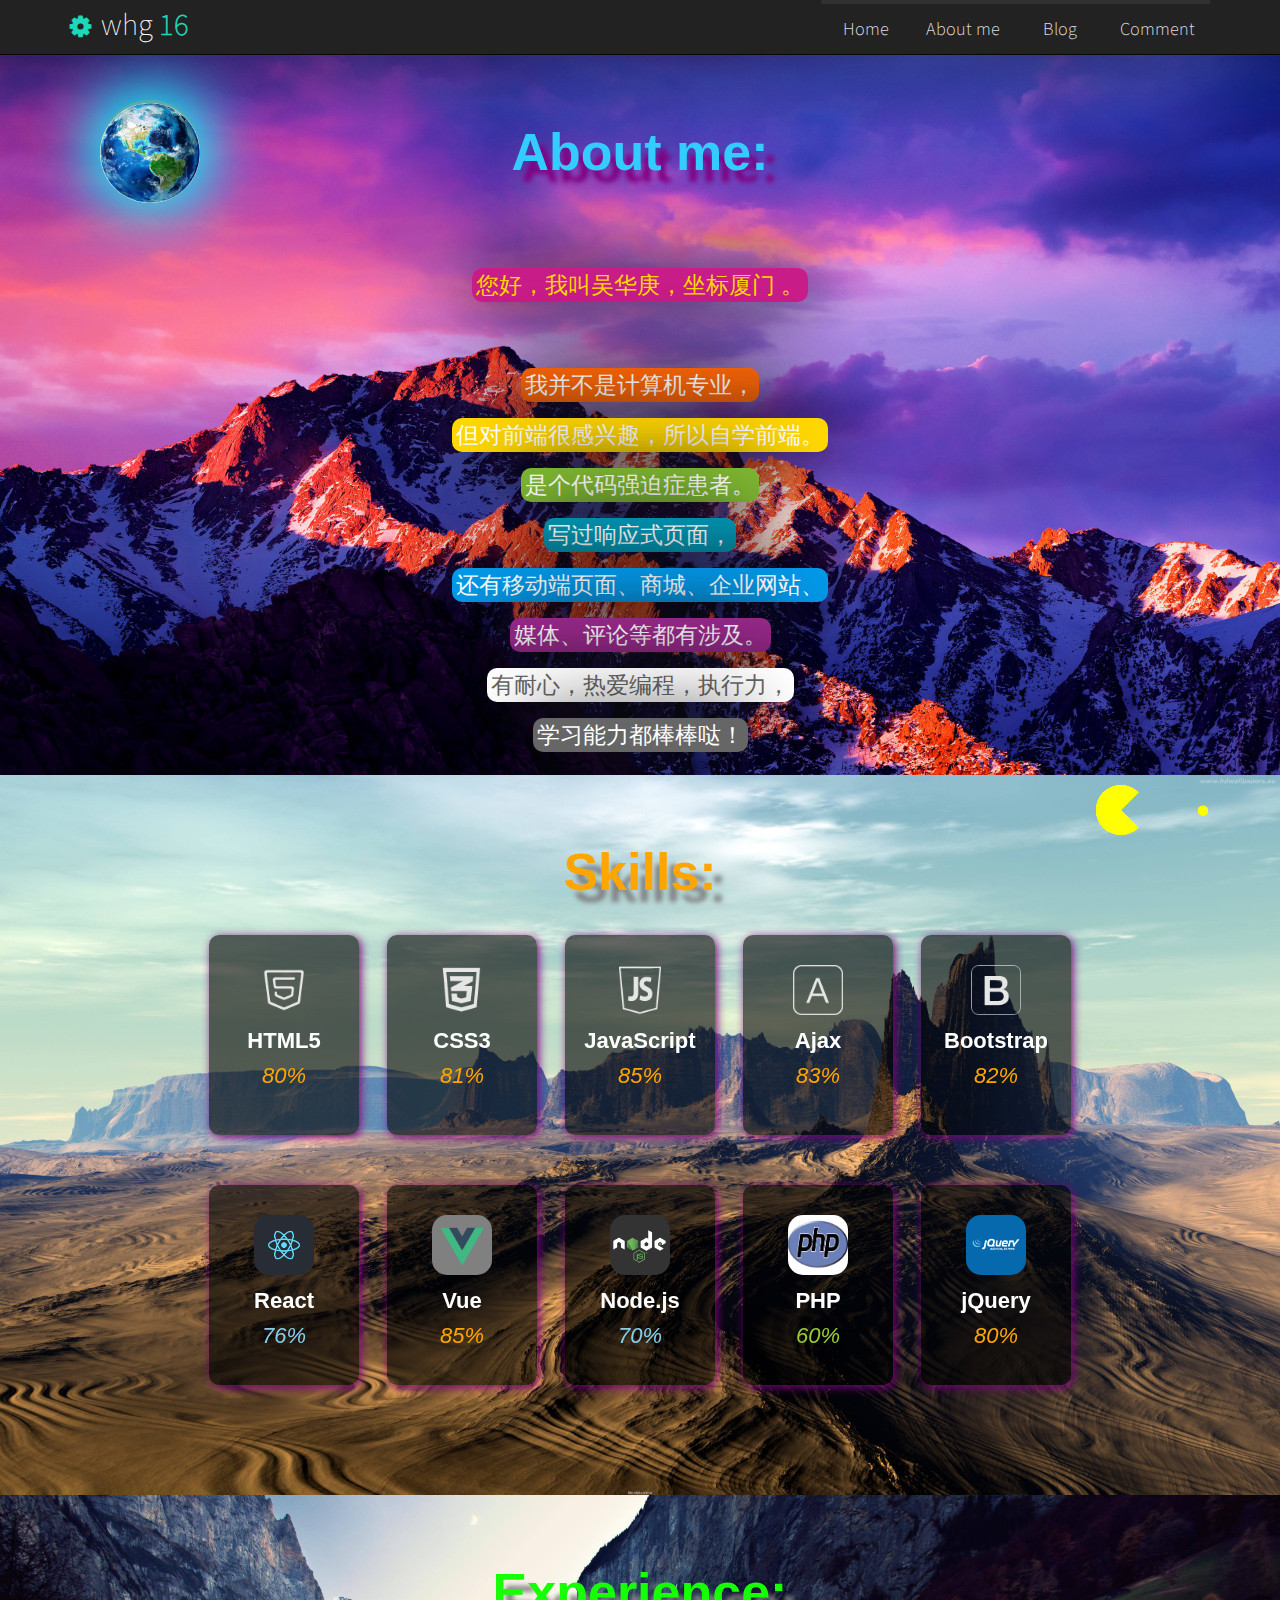
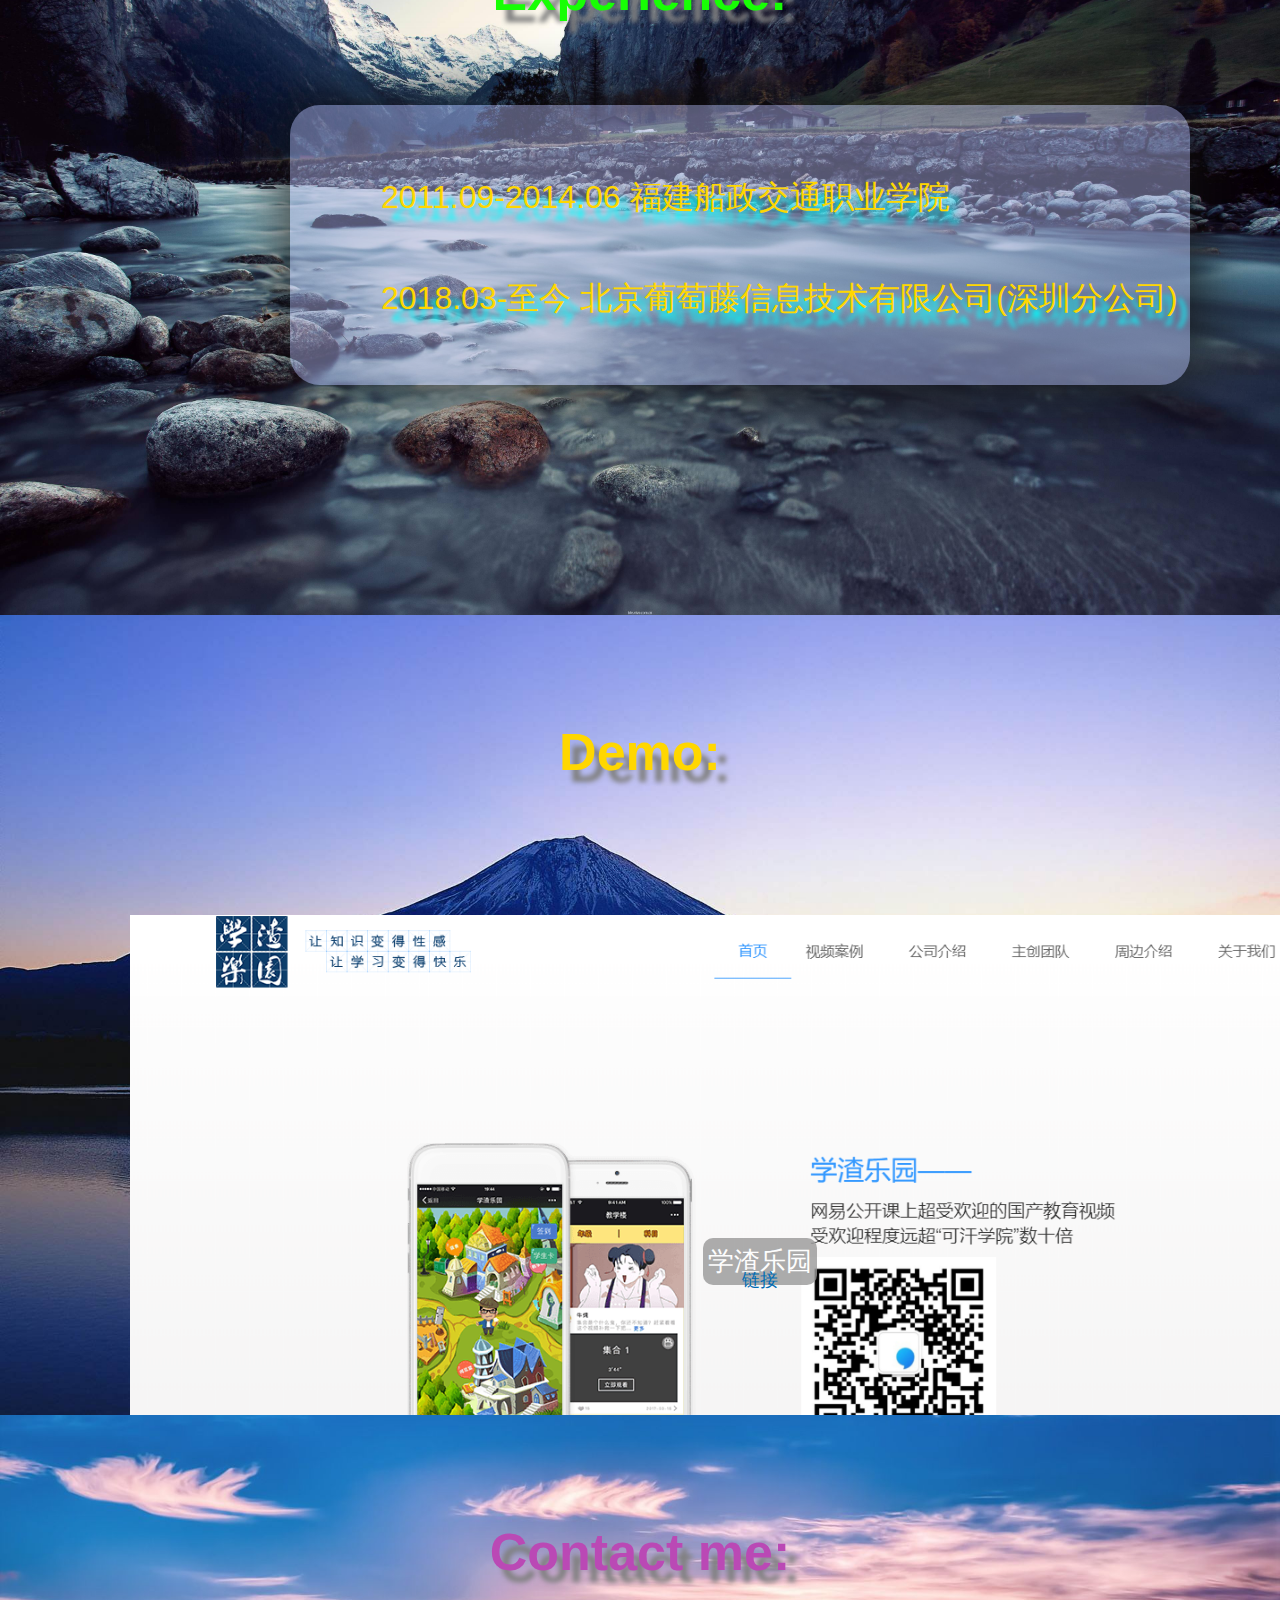
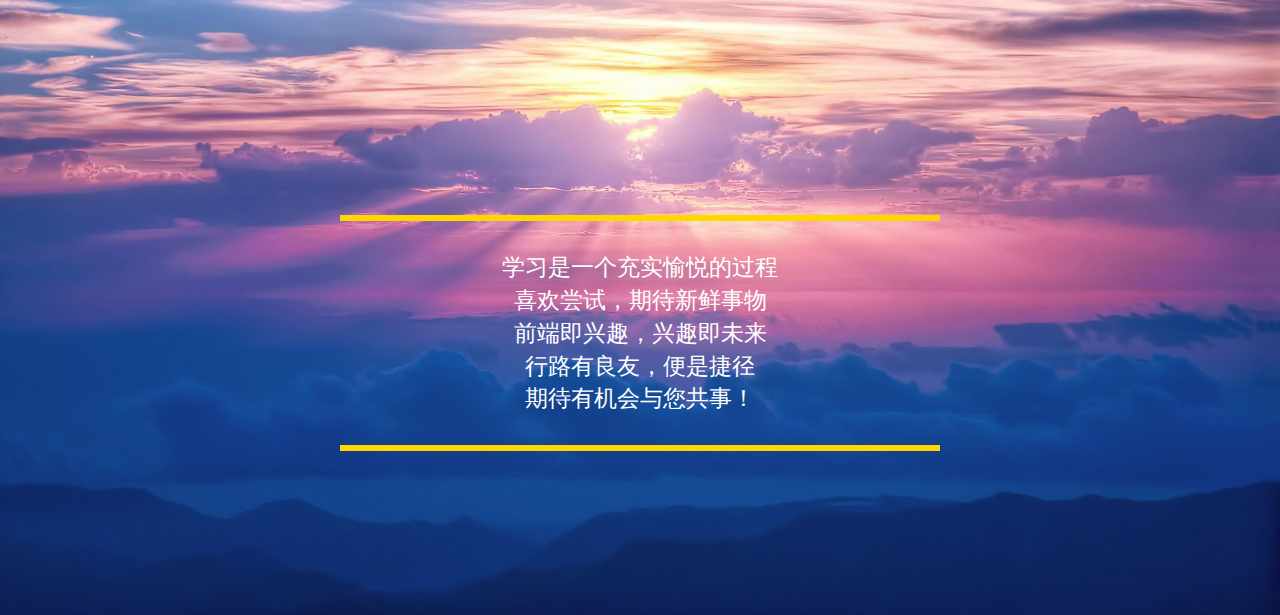
==== commit 642f4f6a: "talk" ====
--- a/about/index.html
+++ b/about/index.html
@@ -41,8 +41,8 @@
       <ul class="nav navbar-nav navbar-right">
         <li><a href="../index.html">Home</a></li>
         <li><a href="index.html">About me</a></li>
-        <li><a href="index.html">Blog</a></li>
-        <li><a href="index.html">Comment</a></li>
+        <li><a href="../index.html">Blog</a></li>
+        <li><a href="../gitalk.html">Comment</a></li>
       </ul>
     </div><!-- navbar-collapse -->
   </div> <!-- container -->
--- a/about/css/style.css
+++ b/about/css/style.css
@@ -75,6 +75,7 @@
       align-items: center;
     }
     .swiper1 .top-nav{
+      background-color: #57adad;
       position: fixed;
       top: 100px;
       left: 100px;
@@ -407,7 +408,7 @@
     }
 
     .fourWrap{
-      overflow: hidden;
+        overflow: hidden;
         width: 900px;
         height: 280px;
         margin: 100px auto;
@@ -416,7 +417,7 @@
         position: relative;
         background-color: rgba(163, 171, 220,0.5);
         border-radius: 30px;
-        color: purple;
+        color: gold;
         box-shadow: 0 0 70px #111;
         /*font-size: 26px;*/
         text-shadow: 10px 12px 5px cyan;
--- a/css/style.css
+++ b/css/style.css
@@ -82,7 +82,7 @@
 }
 
 .wrap-pattern {
-    background-color: lightslategray;
+    background-color: #009c82;
     background-image: url(../img/bg.png);
     background-repeat: repeat;
     color: #fff;
